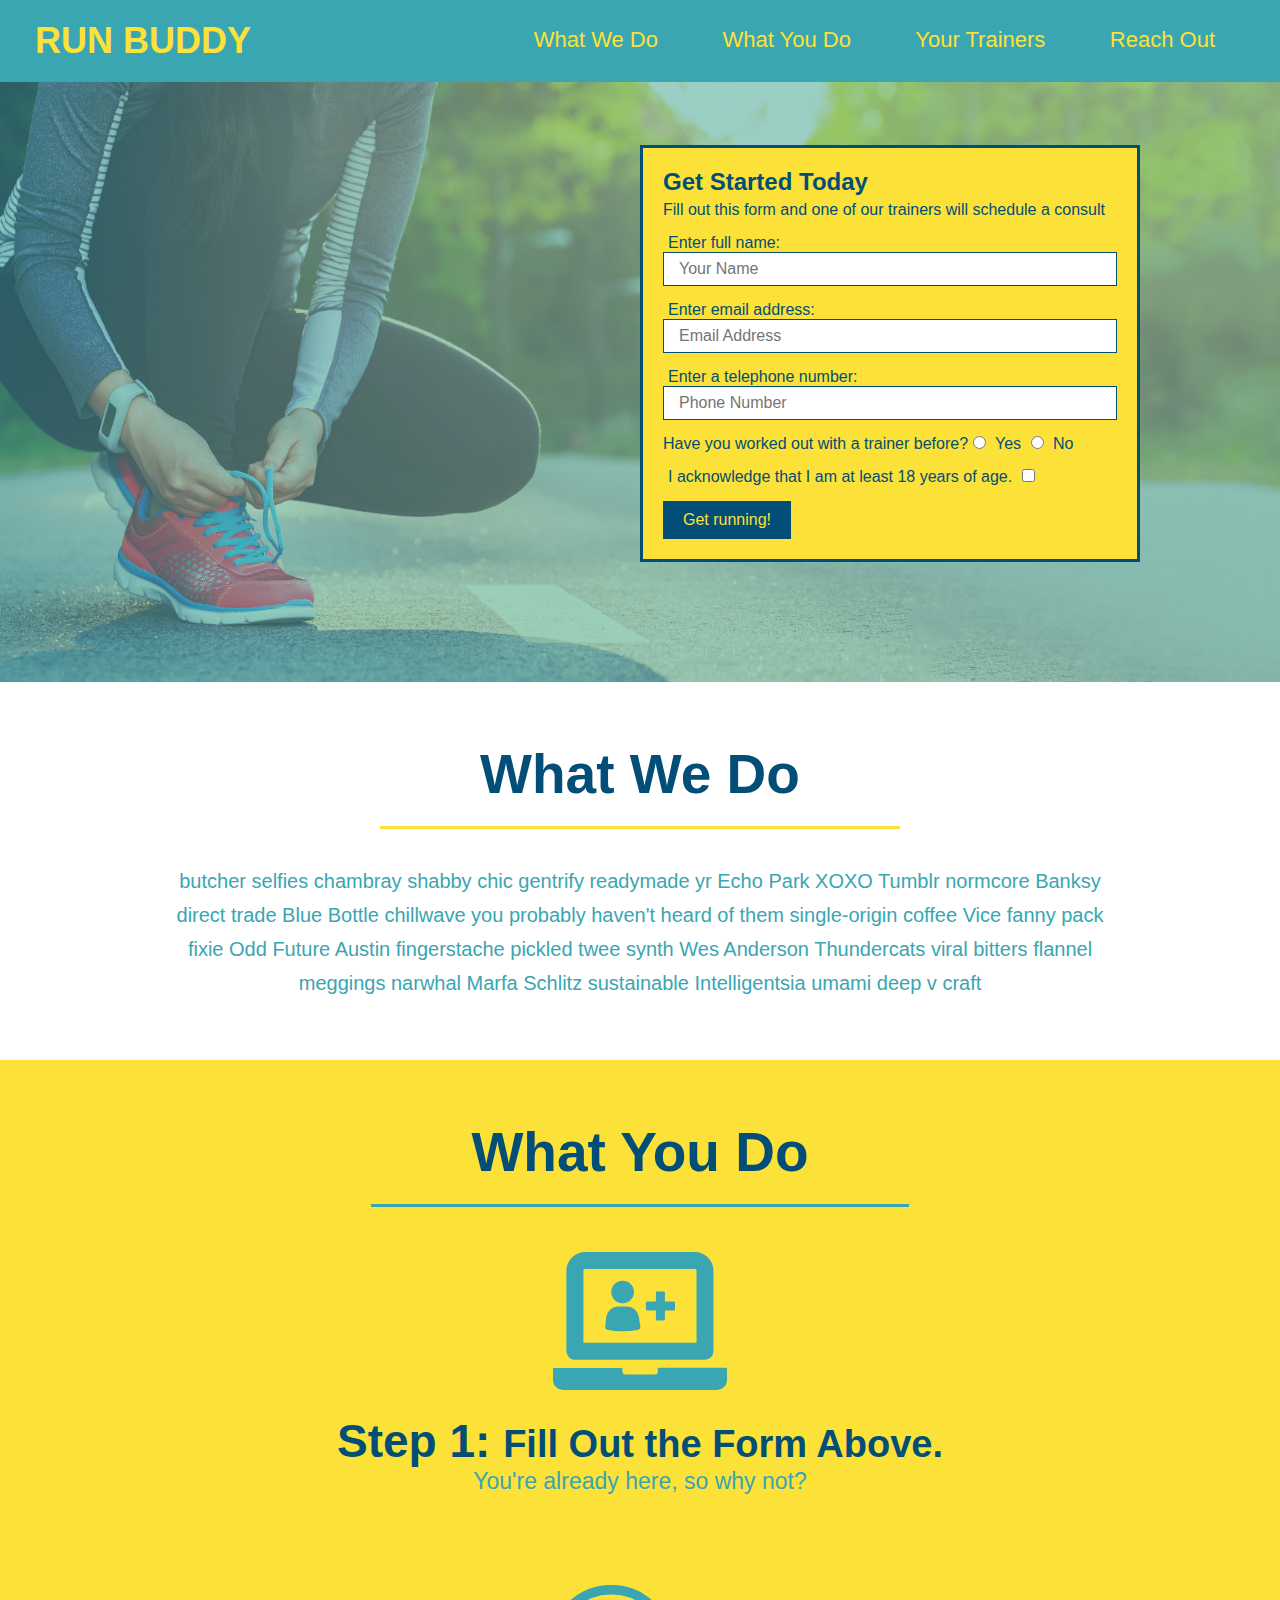
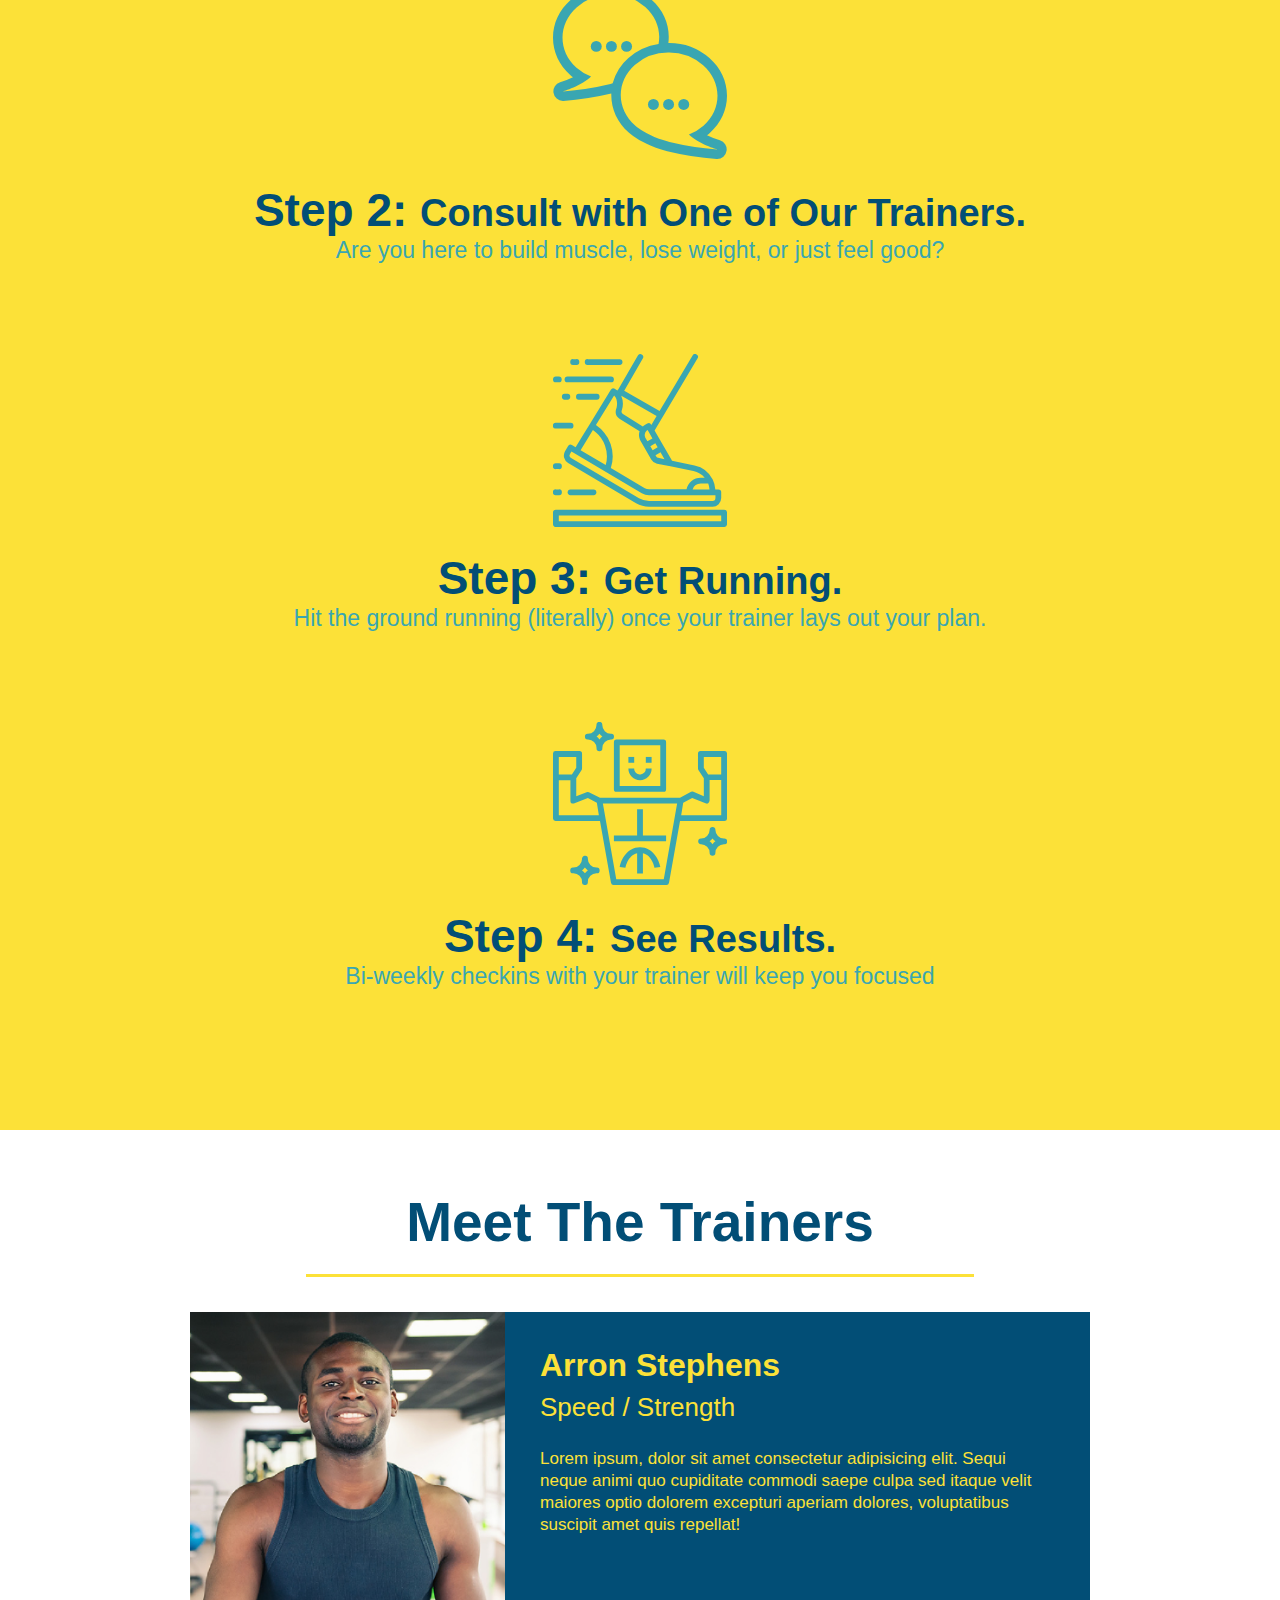
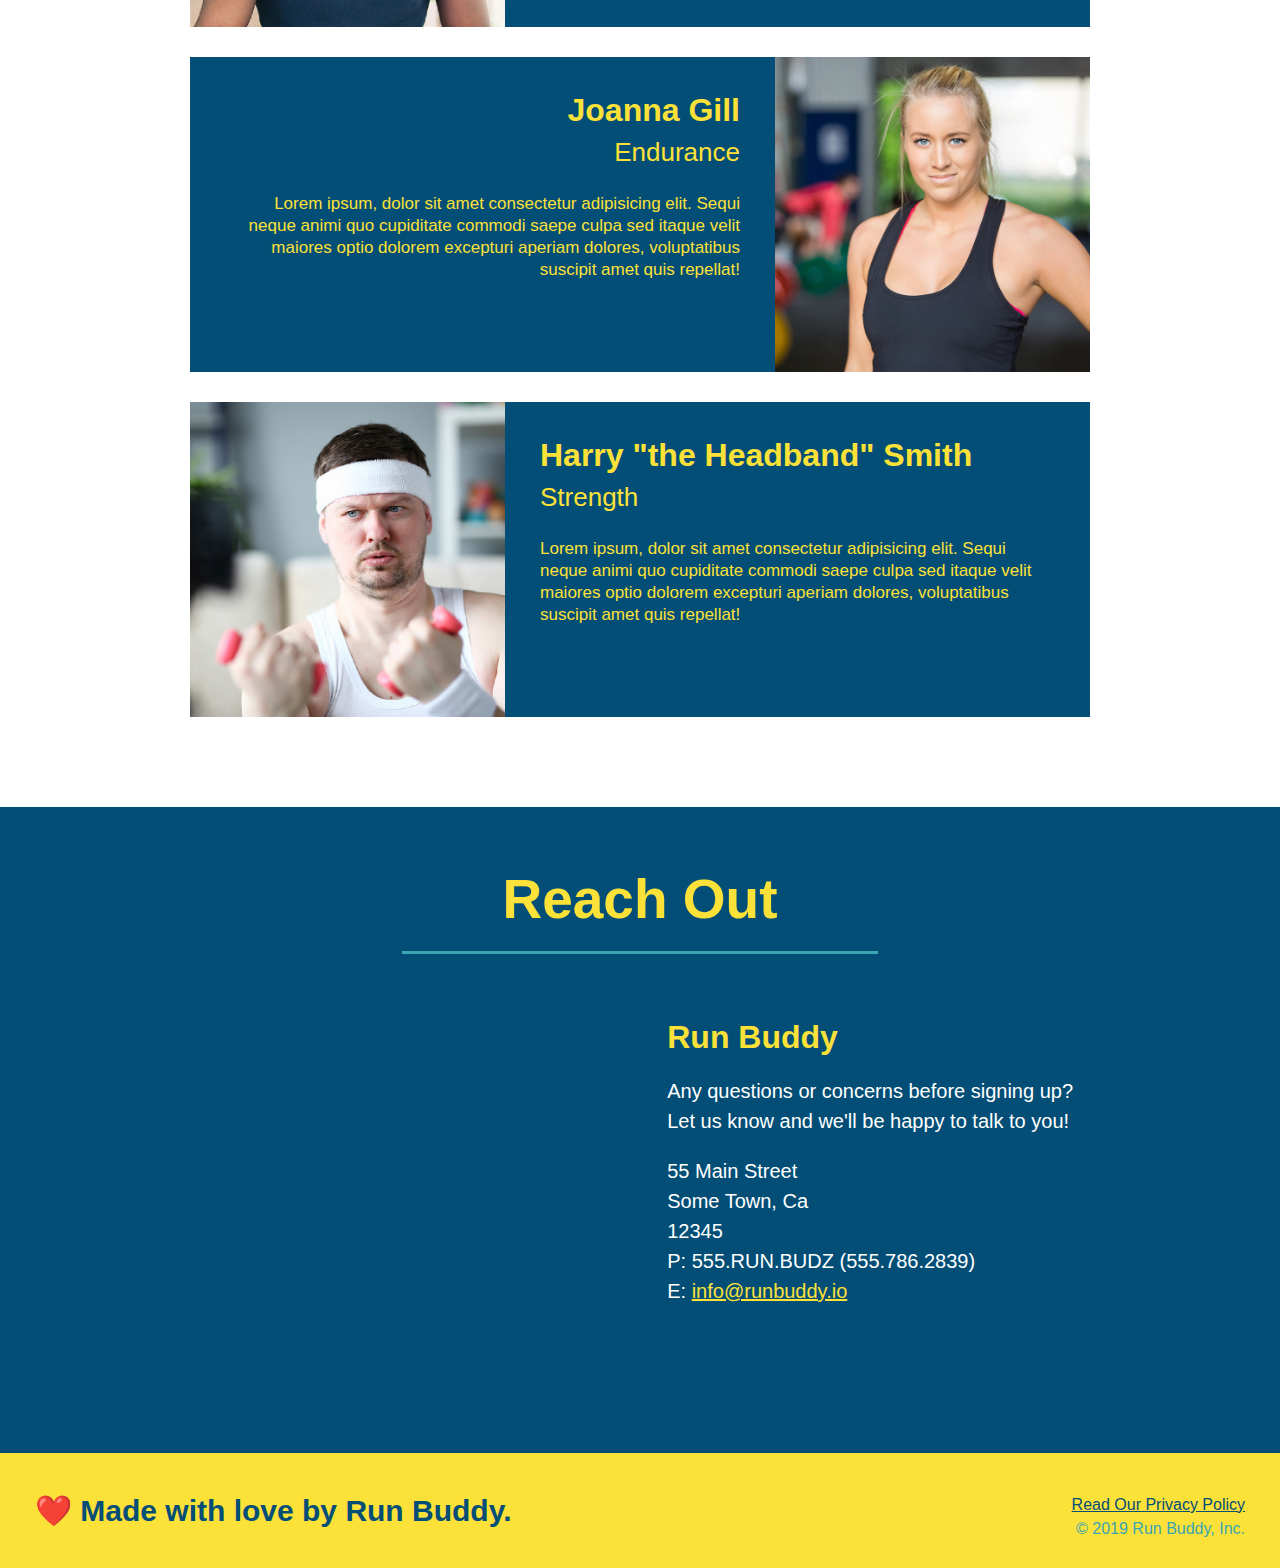
==== index.html @ 20cf41ff "final" ====
<!DOCTYPE html>
<html lang="en">

<head>
  <meta charset="UTF-8" />
  <title>Run Buddy</title>
  <link rel="stylesheet" href="./assets/css/style.css" />
</head>

<body>
  <!-- navigation -->
  <header>
    <h1>
      <a href="/">
        RUN BUDDY
      </a>
    </h1>
    <nav>
      <!-- Unordered list element -->
      <ul>
        <!-- List item element-->
        <li>
          <!-- Anchor element -->
          <a href="#what-we-do">What We Do</a>
        </li>
        <li>
          <a href="#what-you-do">What You Do</a>
        </li>
        <li>
          <a href="#your-trainers">Your Trainers</a>
        </li>
        <li>
          <a href="#reach-out">Reach Out</a>
        </li>
      </ul>
    </nav>
  </header>

  <!-- hero/jumbotron -->
  <section class="hero">
    <div class="hero-form">
      <h3>Get Started Today</h3>
      <p>Fill out this form and one of our trainers will schedule a consult</p>
      <form>
        <label for="name">Enter full name:</label>
        <input type="text" placeholder="Your Name" name="name" id="name" class="form-input" />
        <label for="email">Enter email address:</label>
        <input type="text" placeholder="Email Address" name="email" id="email" class="form-input" />
        <label for="phone">Enter a telephone number:</label>
        <input type="text" placeholder="Phone Number" name="phone" id="phone" class="form-input" />
        <p>
          Have you worked out with a trainer before?
          <input type="radio" name="trainer-confirm" id="trainer-yes" />
          <label for="trainer-yes">Yes</label>
          <input type="radio" name="trainer-confirm" id="trainer-no" />
          <label for="trainer-no">No</label>
        </p>
        <p>
          <label for="checkbox">
            I acknowledge that I am at least 18 years of age.
          </label>
          <input type="checkbox" name="checkpoint1" id="checkbox" />
        </p>
        <button type="submit">
          Get running!
        </button>
      </form>
    </div>
  </section>

  <!-- "what we do" section -->
  <section id="what-we-do" class="intro">
    <h2 class="section-title primary-border">What We Do</h2>
    <p>
      butcher selfies chambray shabby chic gentrify readymade yr Echo Park XOXO Tumblr normcore Banksy direct trade Blue
      Bottle chillwave you probably haven't heard of them single-origin coffee Vice fanny pack fixie Odd Future Austin
      fingerstache pickled twee synth Wes Anderson Thundercats viral bitters flannel meggings narwhal Marfa Schlitz
      sustainable Intelligentsia umami deep v craft
    </p>
  </section>

  <!-- "what you do" section -->
  <section id="what-you-do" class="steps">
    <h2 class="section-title secondary-border">What You Do</h2>

    <div>
      <img src="./assets/images/step-1.svg" alt="" />
      <h3>Step 1: <span>Fill Out the Form Above.</span></h3>
      <p>You're already here, so why not?</p>
    </div>

    <div>
      <img src="./assets/images/step-2.svg" alt="" />
      <h3>Step 2: <span>Consult with One of Our Trainers.</span></h3>
      <p>Are you here to build muscle, lose weight, or just feel good?</p>
    </div>

    <div>
      <img src="./assets/images/step-3.svg" alt="" />
      <h3>Step 3: <span>Get Running.</span></h3>
      <p>Hit the ground running (literally) once your trainer lays out your plan.</p>
    </div>

    <div>
      <img src="./assets/images/step-4.svg" alt="" />
      <h3>Step 4: <span>See Results.</span></h3>
      <p>Bi-weekly checkins with your trainer will keep you focused</p>
    </div>
  </section>

  <!-- "meet the trainers" section -->
  <section id="your-trainers" class="trainers">
    <h2 class="section-title primary-border">Meet The Trainers</h2>
    <article class="trainer">
      <img src="./assets/images/trainer-1.jpg" alt="Arron Stephens in his workout clothes, ready to pump iron" />
      <div class="trainer-bio text-left">
        <h3>Arron Stephens</h3>
        <h4>Speed / Strength</h4>
        <p>
          Lorem ipsum, dolor sit amet consectetur adipisicing elit. Sequi neque animi quo cupiditate commodi saepe culpa
          sed
          itaque velit maiores optio dolorem excepturi aperiam dolores, voluptatibus suscipit amet quis repellat!
        </p>
      </div>
    </article>

    <!-- second trainer bio -->
    <article class="trainer">
      <div class="trainer-bio text-right">
        <h3>Joanna Gill</h3>
        <h4>Endurance</h4>
        <p>
          Lorem ipsum, dolor sit amet consectetur adipisicing elit. Sequi neque animi quo cupiditate commodi saepe culpa
          sed
          itaque velit maiores optio dolorem excepturi aperiam dolores, voluptatibus suscipit amet quis repellat!
        </p>
      </div>
      <img src="./assets/images/trainer-2.jpg" alt="Joanna Gill cooling off after a workout" />
    </article>

    <!-- third trainer bio -->
    <article class="trainer">
      <img src="./assets/images/trainer-3.jpg"
        alt="Harry Smith wearing a headband and lifting comically small pink weights" />
      <div class="trainer-bio text-left">
        <h3>Harry "the Headband" Smith</h3>
        <h4>Strength</h4>
        <p>
          Lorem ipsum, dolor sit amet consectetur adipisicing elit. Sequi neque animi quo cupiditate commodi saepe culpa
          sed
          itaque velit maiores optio dolorem excepturi aperiam dolores, voluptatibus suscipit amet quis repellat!
        </p>
      </div>
    </article>
  </section>

  <!-- "reach out" section -->
  <section id="reach-out" class="contact">
    <h2 class="section-title secondary-border">Reach Out</h2>
    <div class="contact-info">
      <iframe
        src="https://www.google.com/maps/embed?pb=!1m14!1m12!1m3!1d12182.30520634488!2d-74.0652613!3d40.2407219!2m3!1f0!2f0!3f0!3m2!1i1024!2i768!4f13.1!5e0!3m2!1sen!2sus!4v1561060983193!5m2!1sen!2sus"
        frameborder="0" style="border:0" allowfullscreen>
      </iframe>
      <div>
        <h3>Run Buddy</h3>
        <p>
          Any questions or concerns before signing up?
          <br />
          Let us know and we'll be happy to talk to you!
        </p>
        <address>
          55 Main Street <br />
          Some Town, Ca <br />
          12345<br />
          P: 555.RUN.BUDZ (555.786.2839)<br />
          E: <a href="mailto:info@runbuddy.io">info@runbuddy.io</a>
        </address>
      </div>
    </div>
  </section>

  <!-- footer -->
  <footer>
    <h2>❤️ Made with love by Run Buddy.</h2>
    <div>
      <a href="./privacy-policy.html">Read Our Privacy Policy</a><br />
      &copy; 2019 Run Buddy, Inc.
    </div>
  </footer>
</body>

</html>
---- assets/css/style.css ----
* {
    margin: 0;
    padding: 0;
    box-sizing: border-box;
  }
  
  body {
    /* more on this crazy alphanumerical value in a minute! */
    color: #39a6b2;
    font-family: Helvetica, Arial, sans-serif;
  }
  
  /* apply styles to <header> */
  header {
    padding: 20px 35px;
    background-color: #39a6b2;
  }
  
  header h1 {
    font-weight: bold;
    font-size: 36px;
    color: #fce138;
    margin: 0;
    display: inline;
  }
  header a {
    text-decoration: none;
    color: #fce138;
  }
  
  header nav {
    float: right;
    margin: 7px 0;
  }
  
  header nav ul li {
    display: inline;
  }
  
  header nav ul li a {
    margin: 0 30px;
    font-weight: lighter;
    font-size: 22px;
  }
  
  footer {
    background: #fce138;
    width: 100%;
    padding: 40px 35px;
  }
  
  footer h2 {
    display: inline;
    color: #024e76;
    font-size: 30px;
    margin: 0;
  }
  
  footer div {
    float: right;
    line-height: 1.5;
    text-align: right;
  }
  
  footer a {
    color: #024e76;
  }
  
  section {
    padding: 60px;
  }
  
  /* Hero Style Start */
  .hero {
    background-image: url('../images/hero-bg.jpg');
    height: 600px;
    background-size: cover;
    background-position: center;
    position: relative;
  }
  /* Hero Style End */
  
  .hero-form {
    border: 3px solid #024e76;
    background-color: #fce138;
    padding: 20px;
    width: 500px;
    color: #024e76;
    position: absolute;
    bottom: 120px;
    right: 140px;
  }
  
  .hero-form h3 {
    font-size: 24px;
    margin: 0;
  }
  .hero-form p {
    margin: 5px 0 15px 0;
  }
  
  .form-input {
    border: 1px solid #024e76;
    display: block;
    padding: 7px 15px;
    font-size: 16px;
    color: #024e76;
    width: 100%;
    margin-bottom: 15px;
  }
  
  .hero-form label {
    margin: 0 5px;
  }
  
  .hero-form button {
    color: #fce138;
    background-color: #024e76;
    border: none;
    padding: 10px 20px;
    font-size: 16px;
  }
  
  .intro {
    text-align: center;
  }
  
  .intro p {
    line-height: 1.7;
    color: #39a6b2;
    width: 80%;
    font-size: 20px;
    margin: 0 auto;
  }
  
  .steps {
    text-align: center;
    background: #fce138;
  }
  
  .steps div {
    margin-bottom: 80px;
  }
  
  .steps img {
    width: 15%;
    margin: 10px 0;
  }
  
  .steps h3 {
    color: #024e76;
    font-size: 46px;
    margin-top: 10px;
  }
  
  .steps p {
    color: #39a6b2;
    font-size: 23px;
  }
  
  .steps span {
    font-size: 38px;
  }
  
  .section-title {
    font-size: 55px;
    color: #024e76;
    margin-bottom: 35px;
    padding: 0 100px 20px 100px;
    display: inline-block;
    border-bottom: 3px solid;
  }
  
  .primary-border {
    border-color: #fce138;
  }
  
  .secondary-border {
    border-color: #39a6b2;
  }
  
  .trainers {
    text-align: center;
  }
  
  .trainer {
    width: 900px;
    margin: 0 auto 30px auto;
    background: #024e76;
    color: #fce138;
    overflow: auto;
  }
  
  .trainer img {
    width: 35%;
    float: left;
  }
  
  .trainer-bio {
    padding: 35px;
    float: left;
    width: 65%;
  }
  
  .trainer-bio h3 {
    font-size: 32px;
    margin-bottom: 8px;
  }
  
  .trainer-bio h4 {
    font-weight: lighter;
    font-size: 26px;
    margin-bottom: 25px;
  }
  
  .trainer-bio p {
    font-size: 17px;
    line-height: 1.3;
  }
  
  .text-left {
    text-align: left;
  }
  
  .text-right {
    text-align: right;
  }
  
  /* REACH OUT STYLES START */
  .contact {
    text-align: center;
    background: #024e76;
  }
  
  .contact h2 {
    color: #fce138;
  }
  
  .contact-info iframe {
    width: 400px;
    height: 400px;
  }
  
  .contact-info div {
    width: 410px;
    display: inline-block;
    vertical-align: top;
    text-align: left;
    margin: 30px 0 0 60px;
    color: white;
  }
  
  .contact-info h3 {
    color: #fce138;
    font-size: 32px;
  }
  
  .contact-info p,
  .contact-info address {
    margin: 20px 0;
    line-height: 1.5;
    font-size: 20px;
    font-style: normal;
  }
  
  .contact-info a {
    color: #fce138;
  }
  
  /* REACH OUT STYLES END */
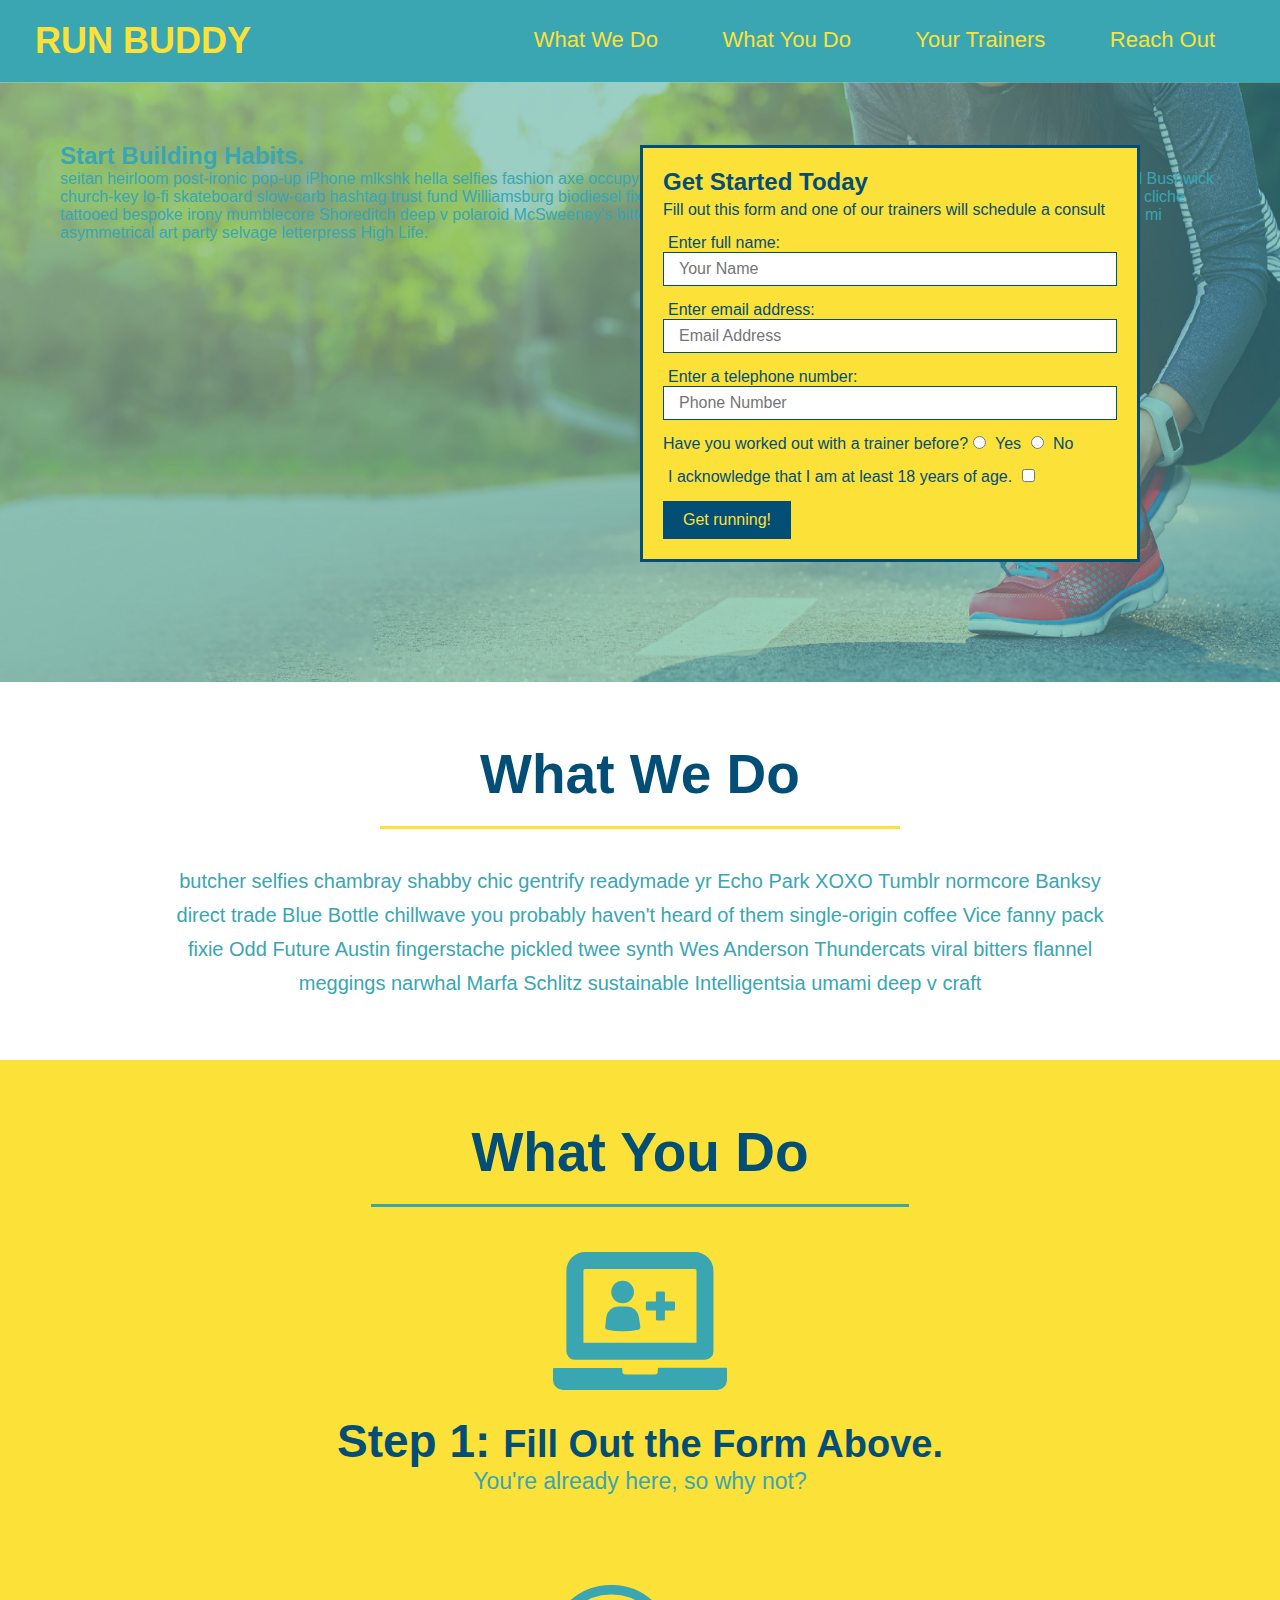
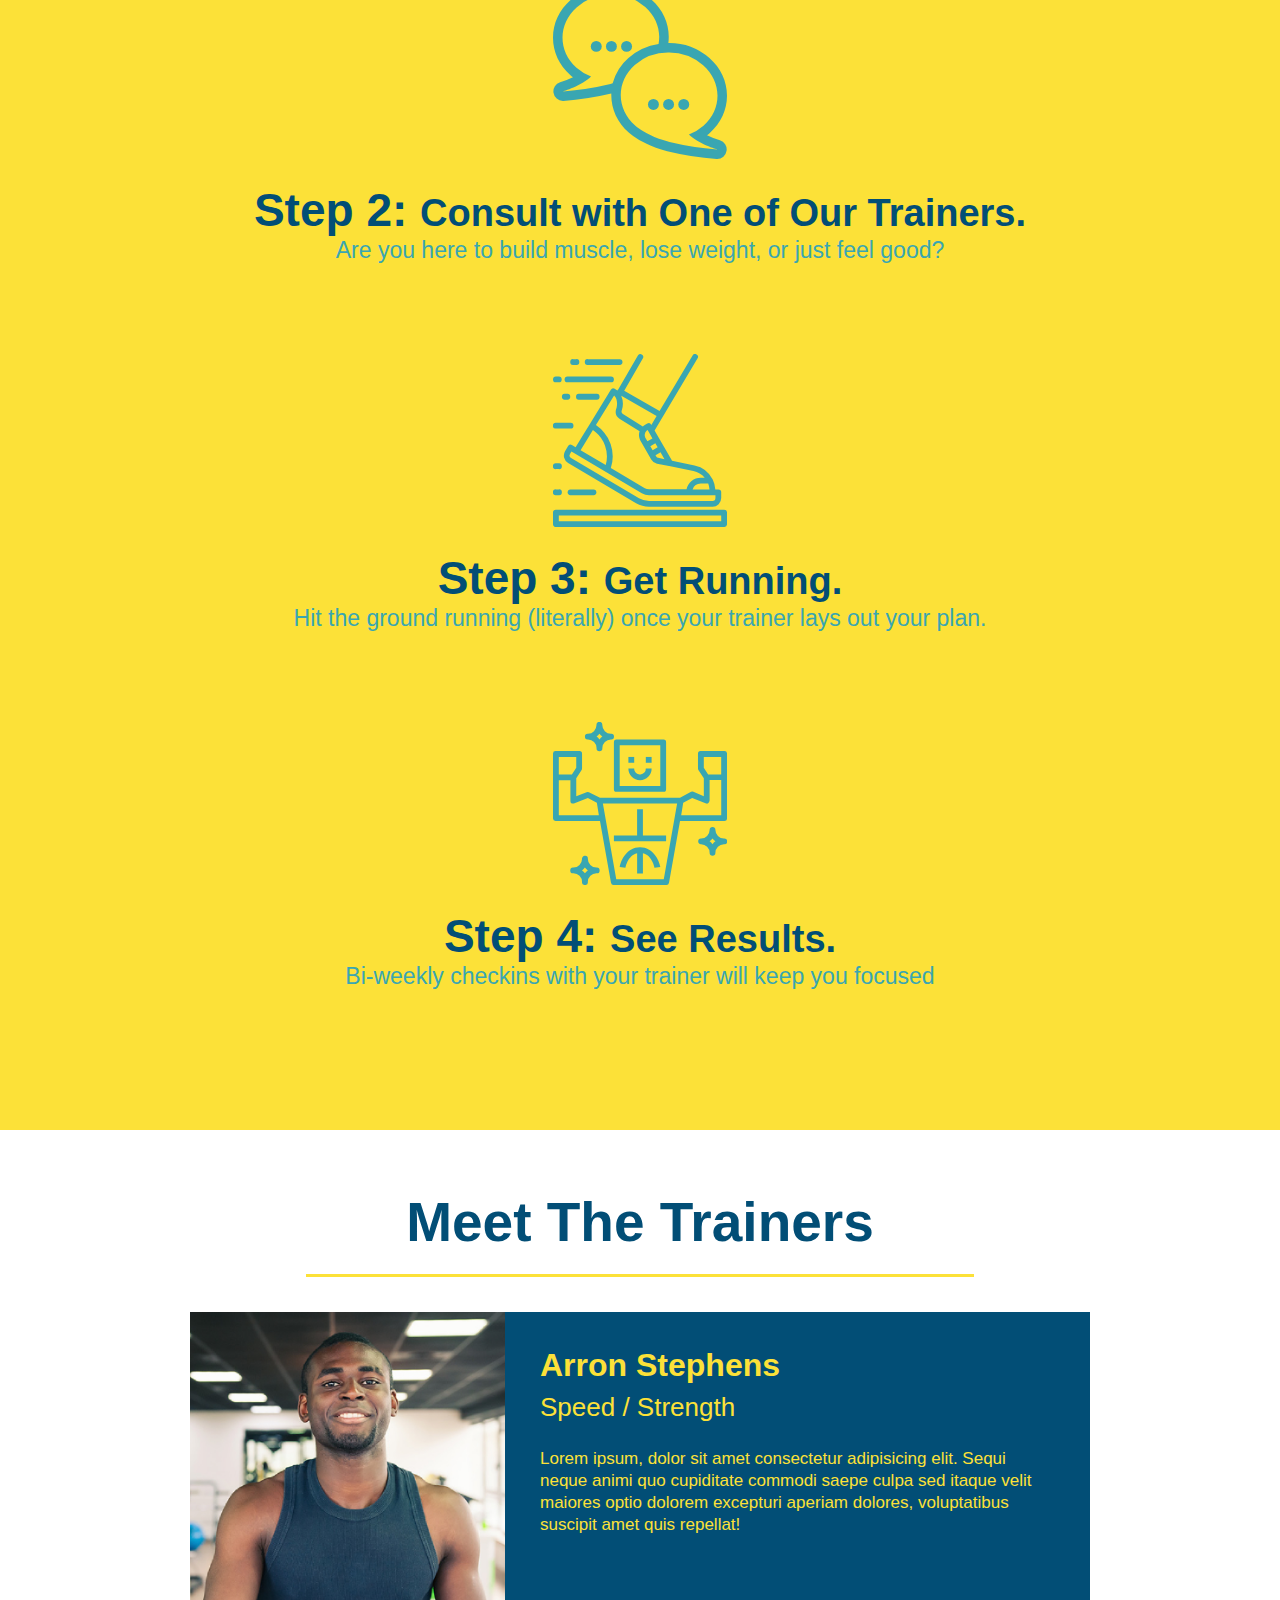
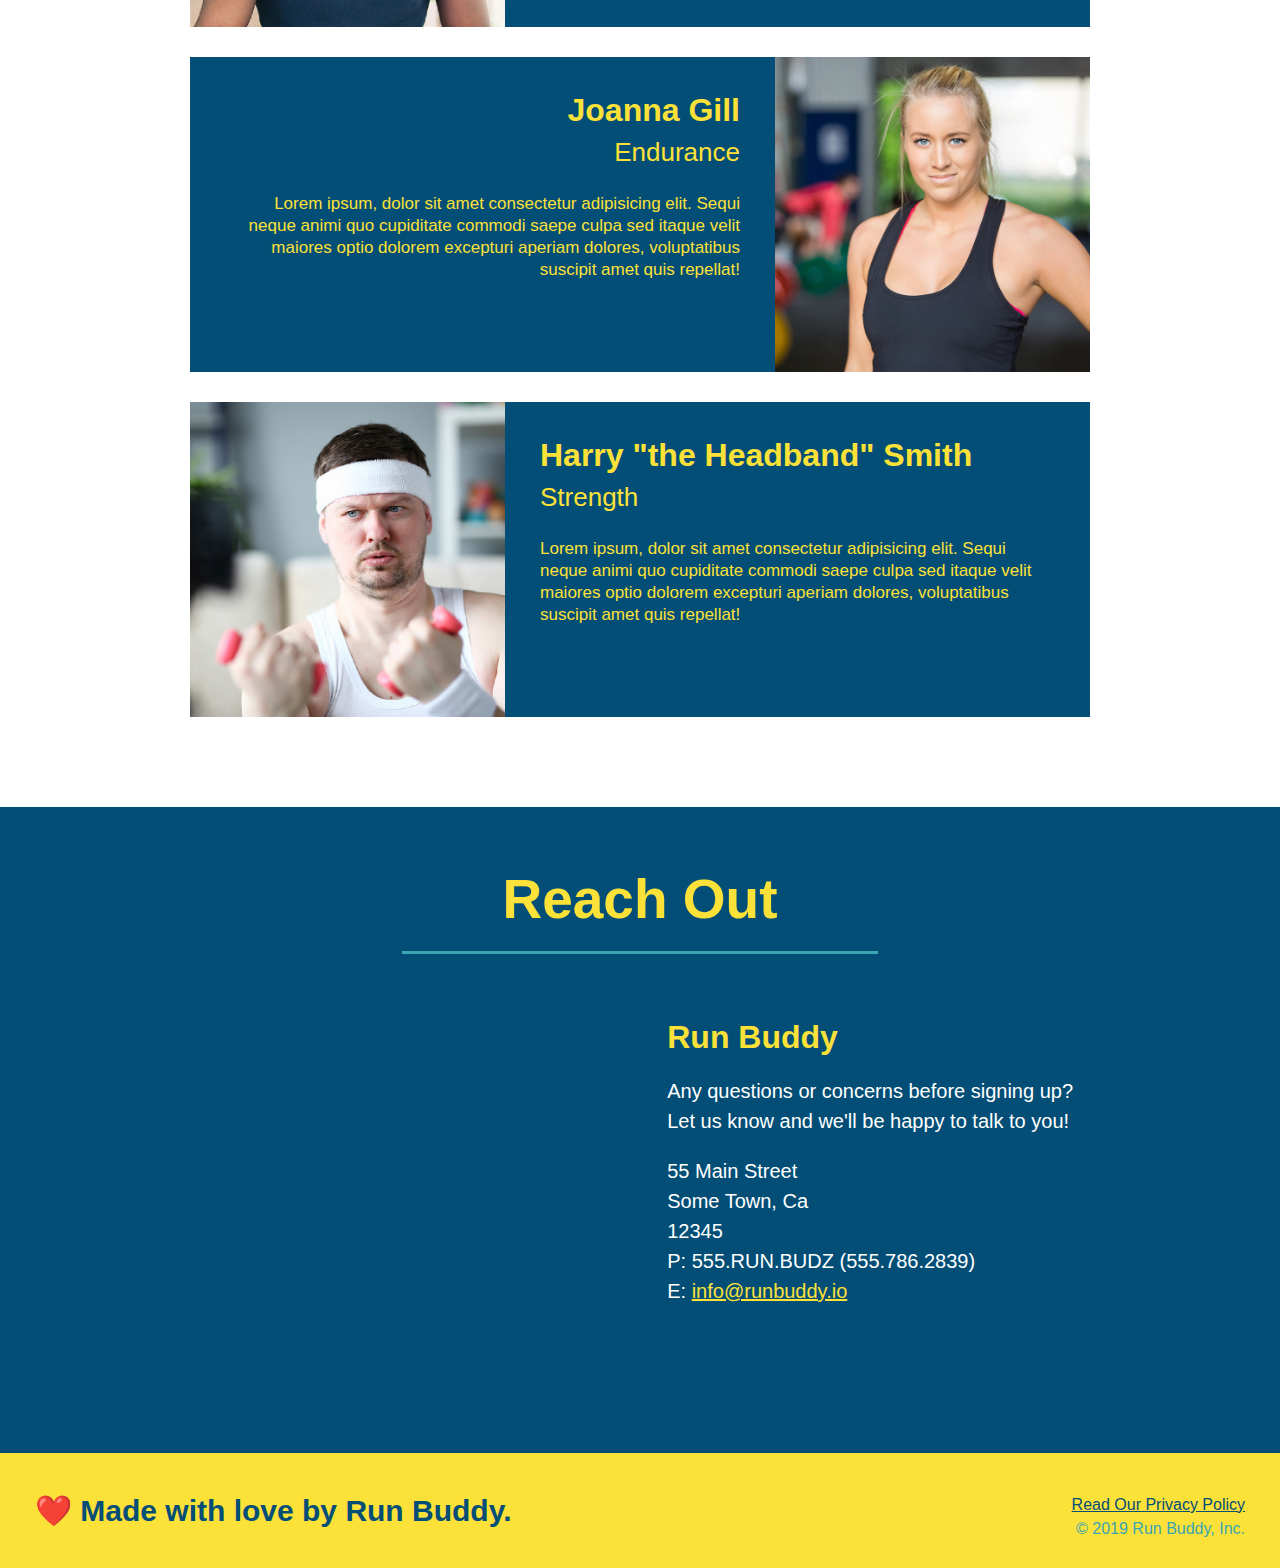
==== commit ed616dda: "add content to hero, replace image" ====
--- a/index.html
+++ b/index.html
@@ -38,6 +38,12 @@
 
   <!-- hero/jumbotron -->
   <section class="hero">
+    <div class="hero-cta">
+      <h2>Start Building Habits.</h2>
+      <p>
+        seitan heirloom post-ironic pop-up iPhone mlkshk hella selfies fashion axe occupy readymade put a bird on it messenger bag Wes Anderson Schlitz plaid Bushwick church-key lo-fi skateboard slow-carb hashtag trust fund Williamsburg biodiesel fixie farm-to-table 8-bit banjo XOXO Banksy chillwave bicycle rights retro cliche tattooed bespoke irony mumblecore Shoreditch deep v polaroid McSweeney's bitters cray gentrify tofu Marfa you probably haven't heard of them yr banh mi asymmetrical art party selvage letterpress High Life.
+      </p>
+    </div>
     <div class="hero-form">
       <h3>Get Started Today</h3>
       <p>Fill out this form and one of our trainers will schedule a consult</p>
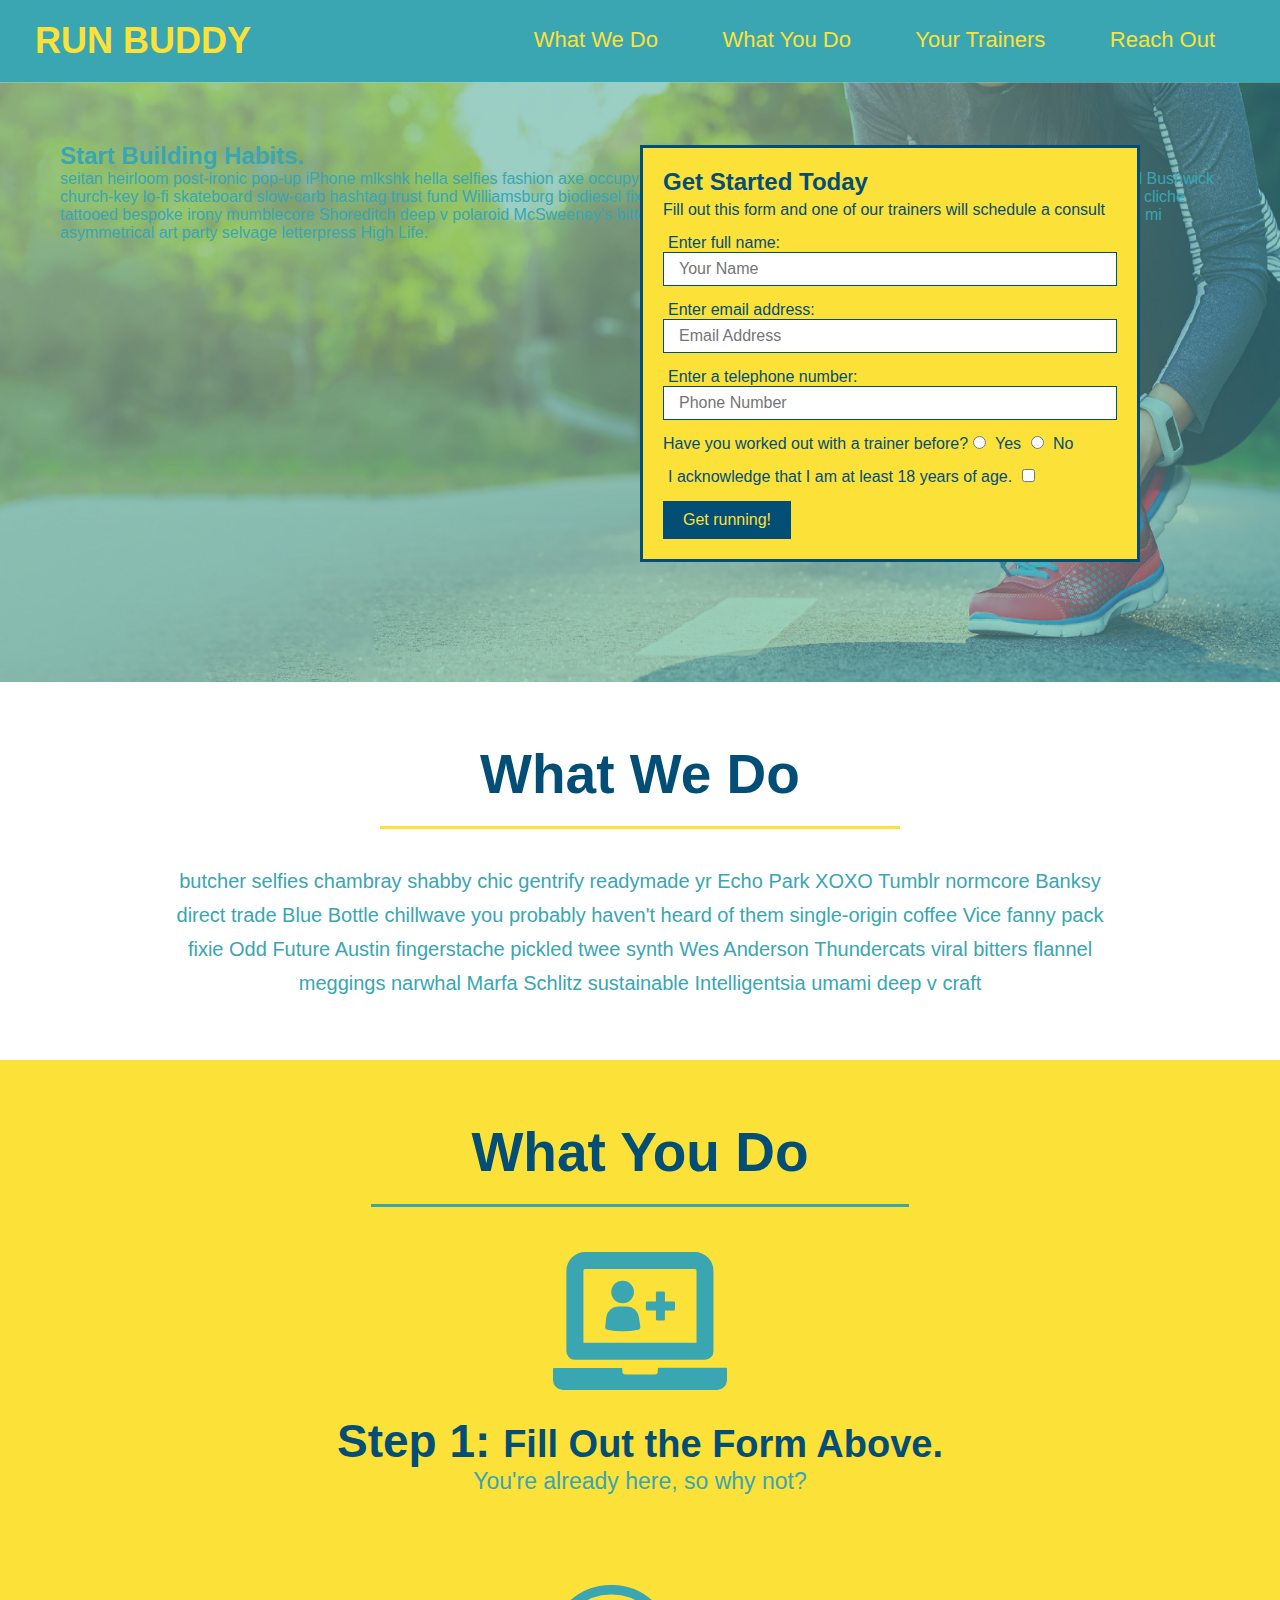
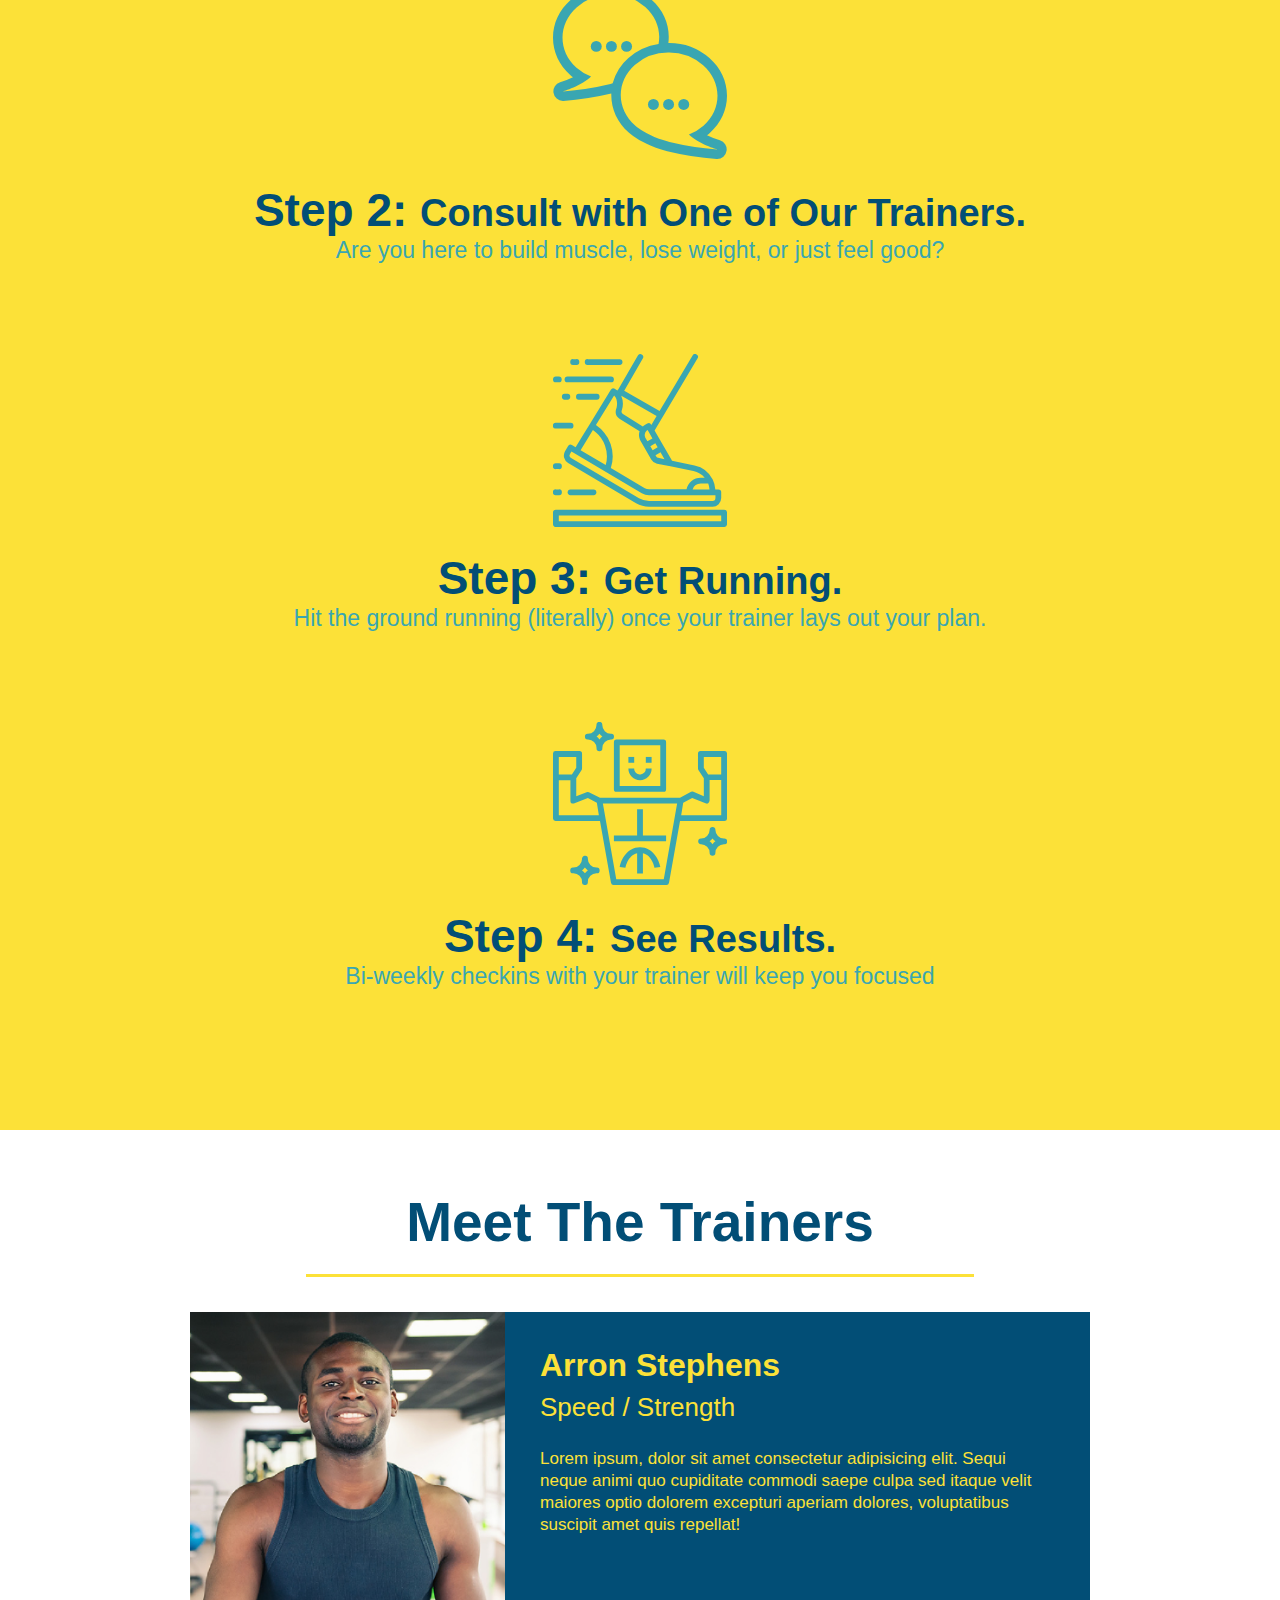
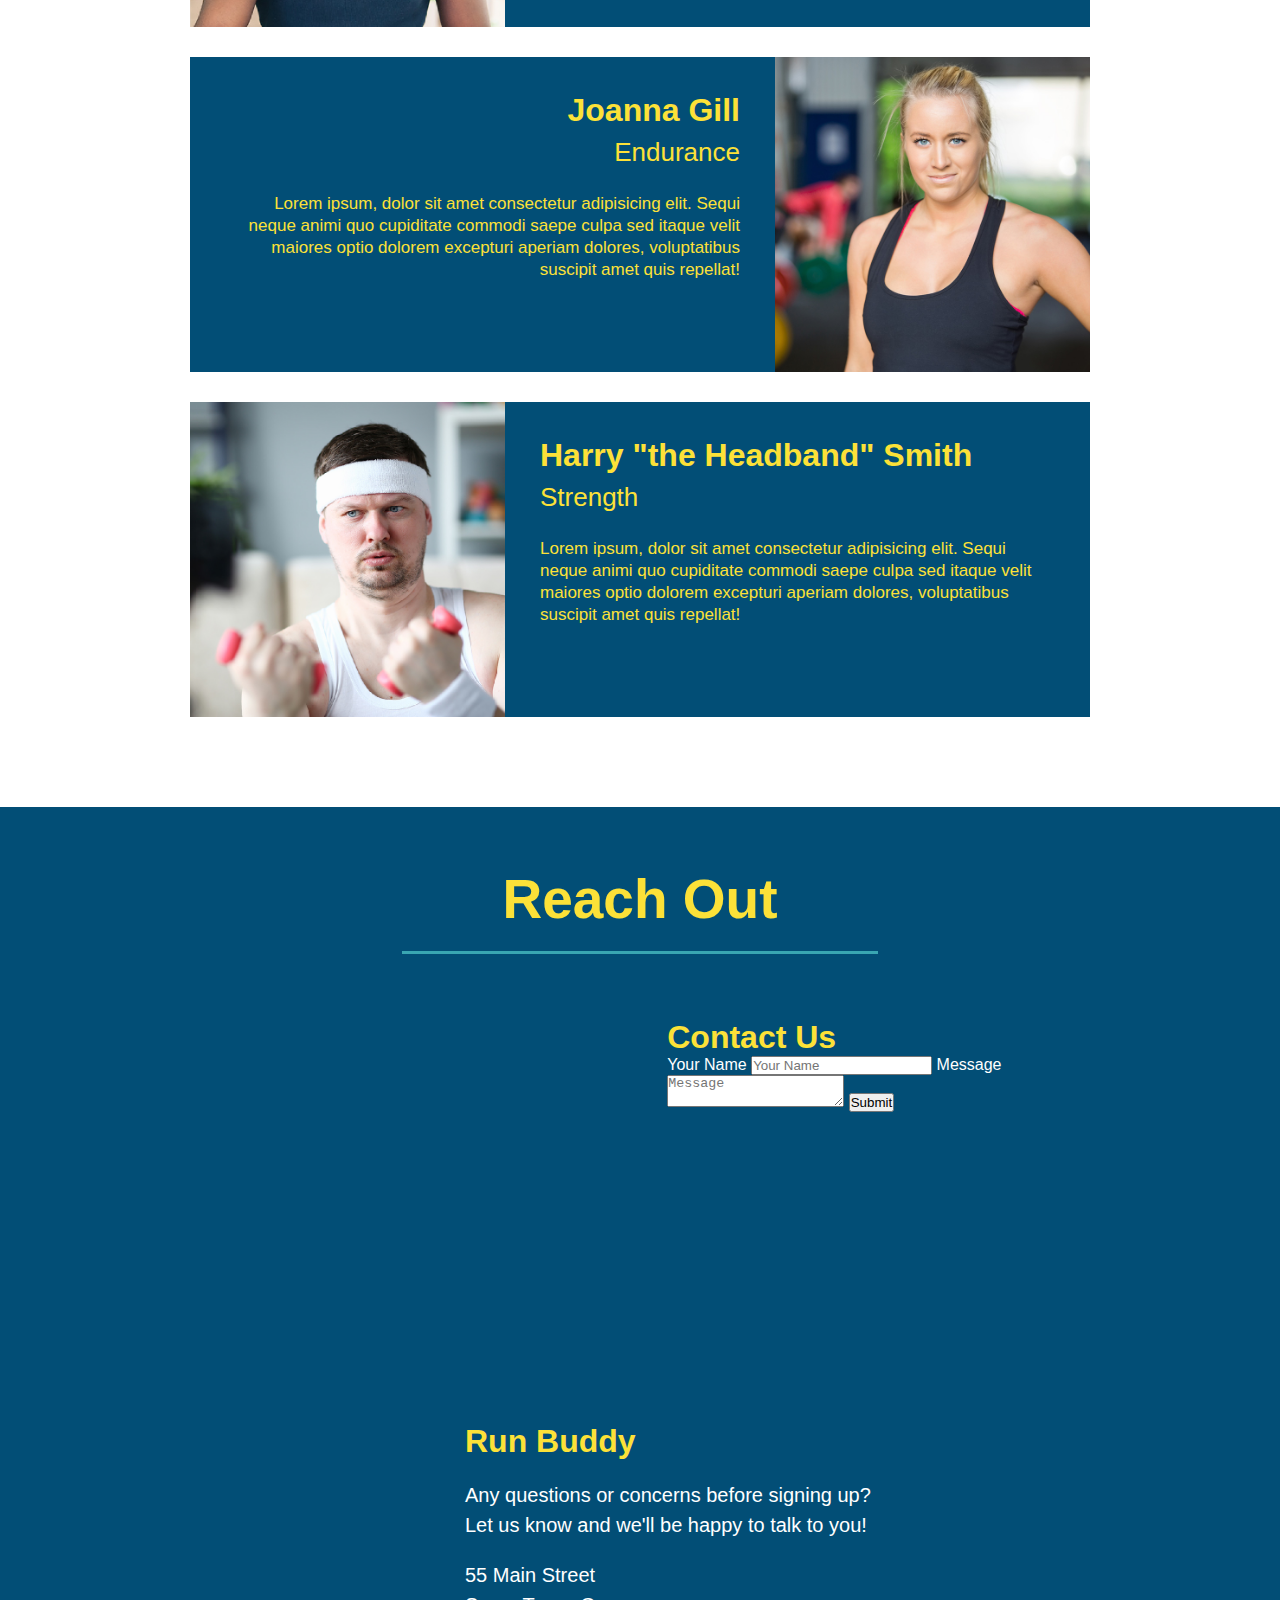
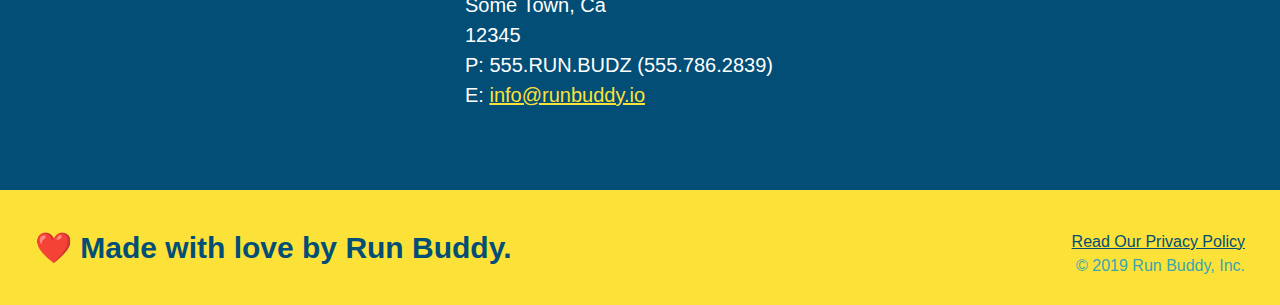
==== commit 62c8bb52: "add contact form" ====
--- a/index.html
+++ b/index.html
@@ -168,6 +168,18 @@
         src="https://www.google.com/maps/embed?pb=!1m14!1m12!1m3!1d12182.30520634488!2d-74.0652613!3d40.2407219!2m3!1f0!2f0!3f0!3m2!1i1024!2i768!4f13.1!5e0!3m2!1sen!2sus!4v1561060983193!5m2!1sen!2sus"
         frameborder="0" style="border:0" allowfullscreen>
       </iframe>
+      <div class="contact-form">
+        <h3>Contact Us</h3>
+        <form>
+           <label for="contact-name">Your Name</label>
+           <input type="text" id="contact-name" placeholder="Your Name" />
+      
+           <label for="contact-message">Message</label>
+           <textarea id="contact-message" placeholder="Message"></textarea>
+      
+           <button type="submit">Submit</button>
+          </form>
+      </div>
       <div>
         <h3>Run Buddy</h3>
         <p>
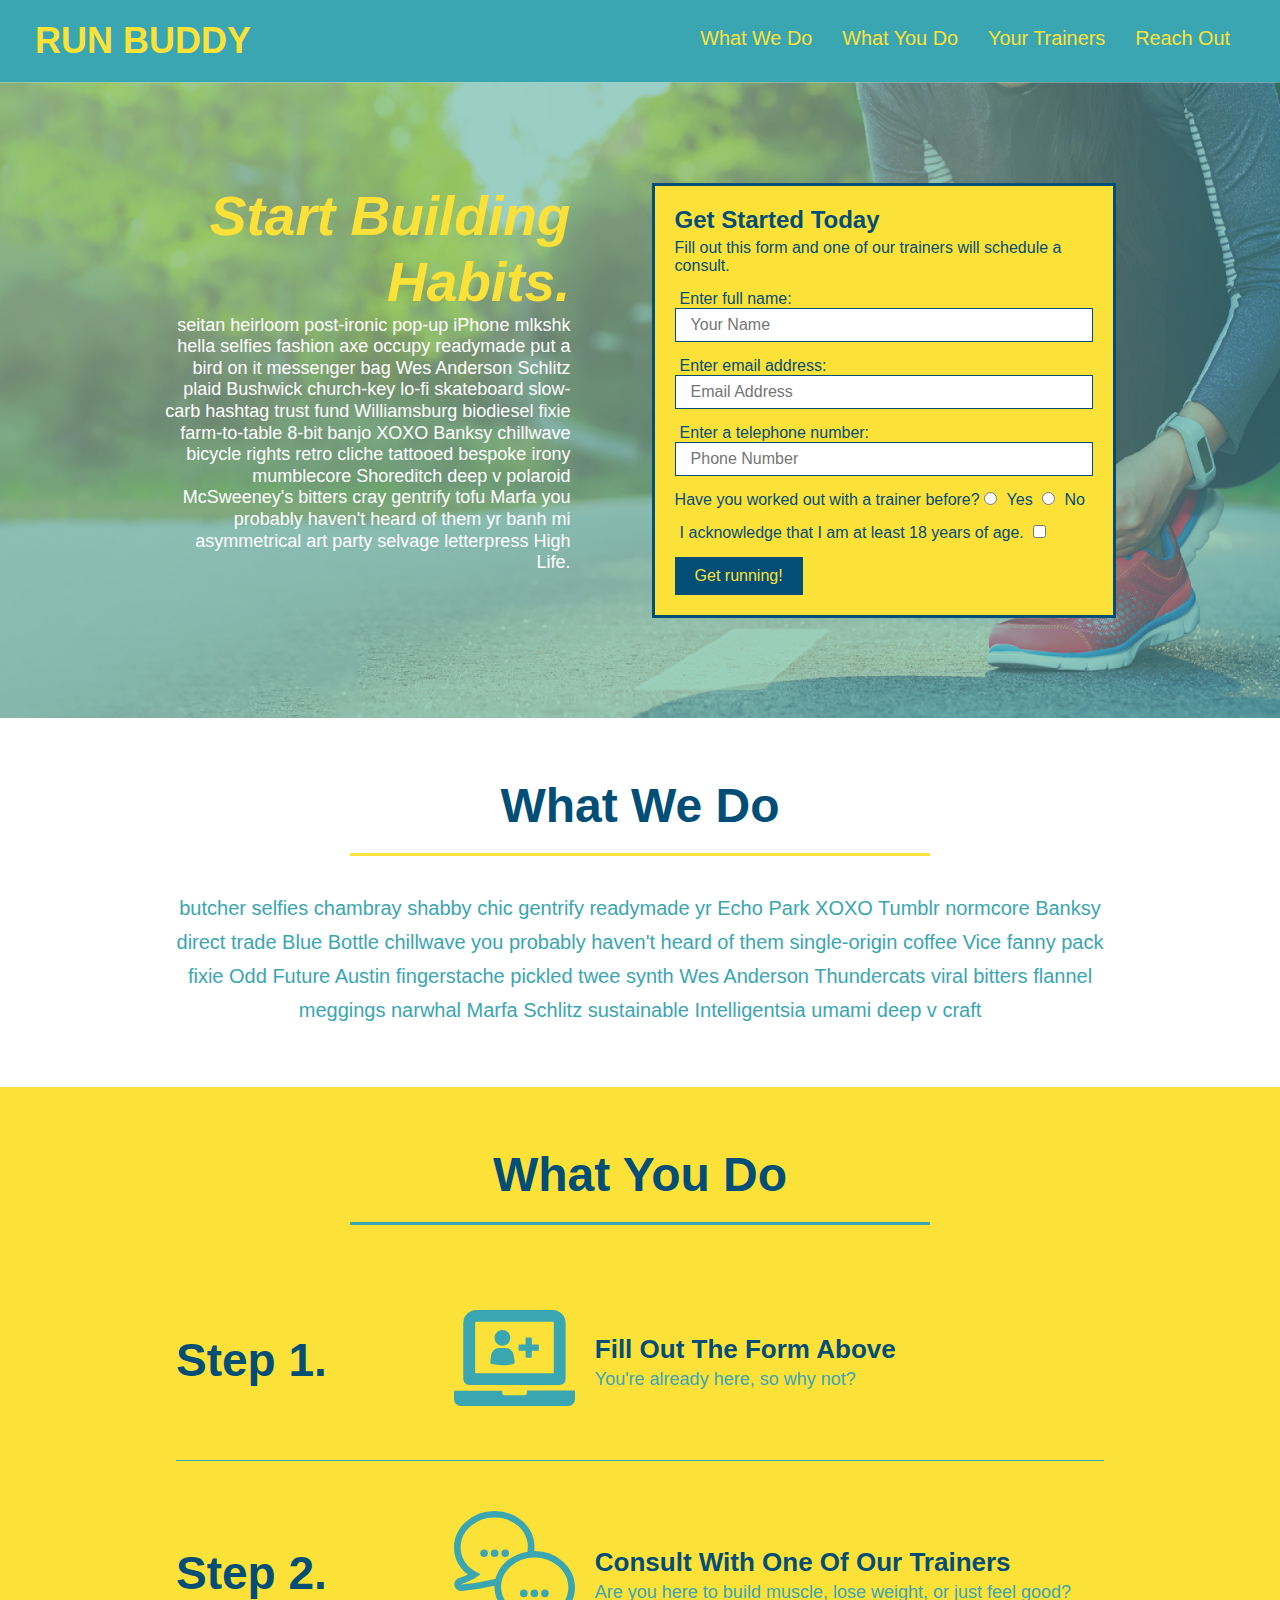
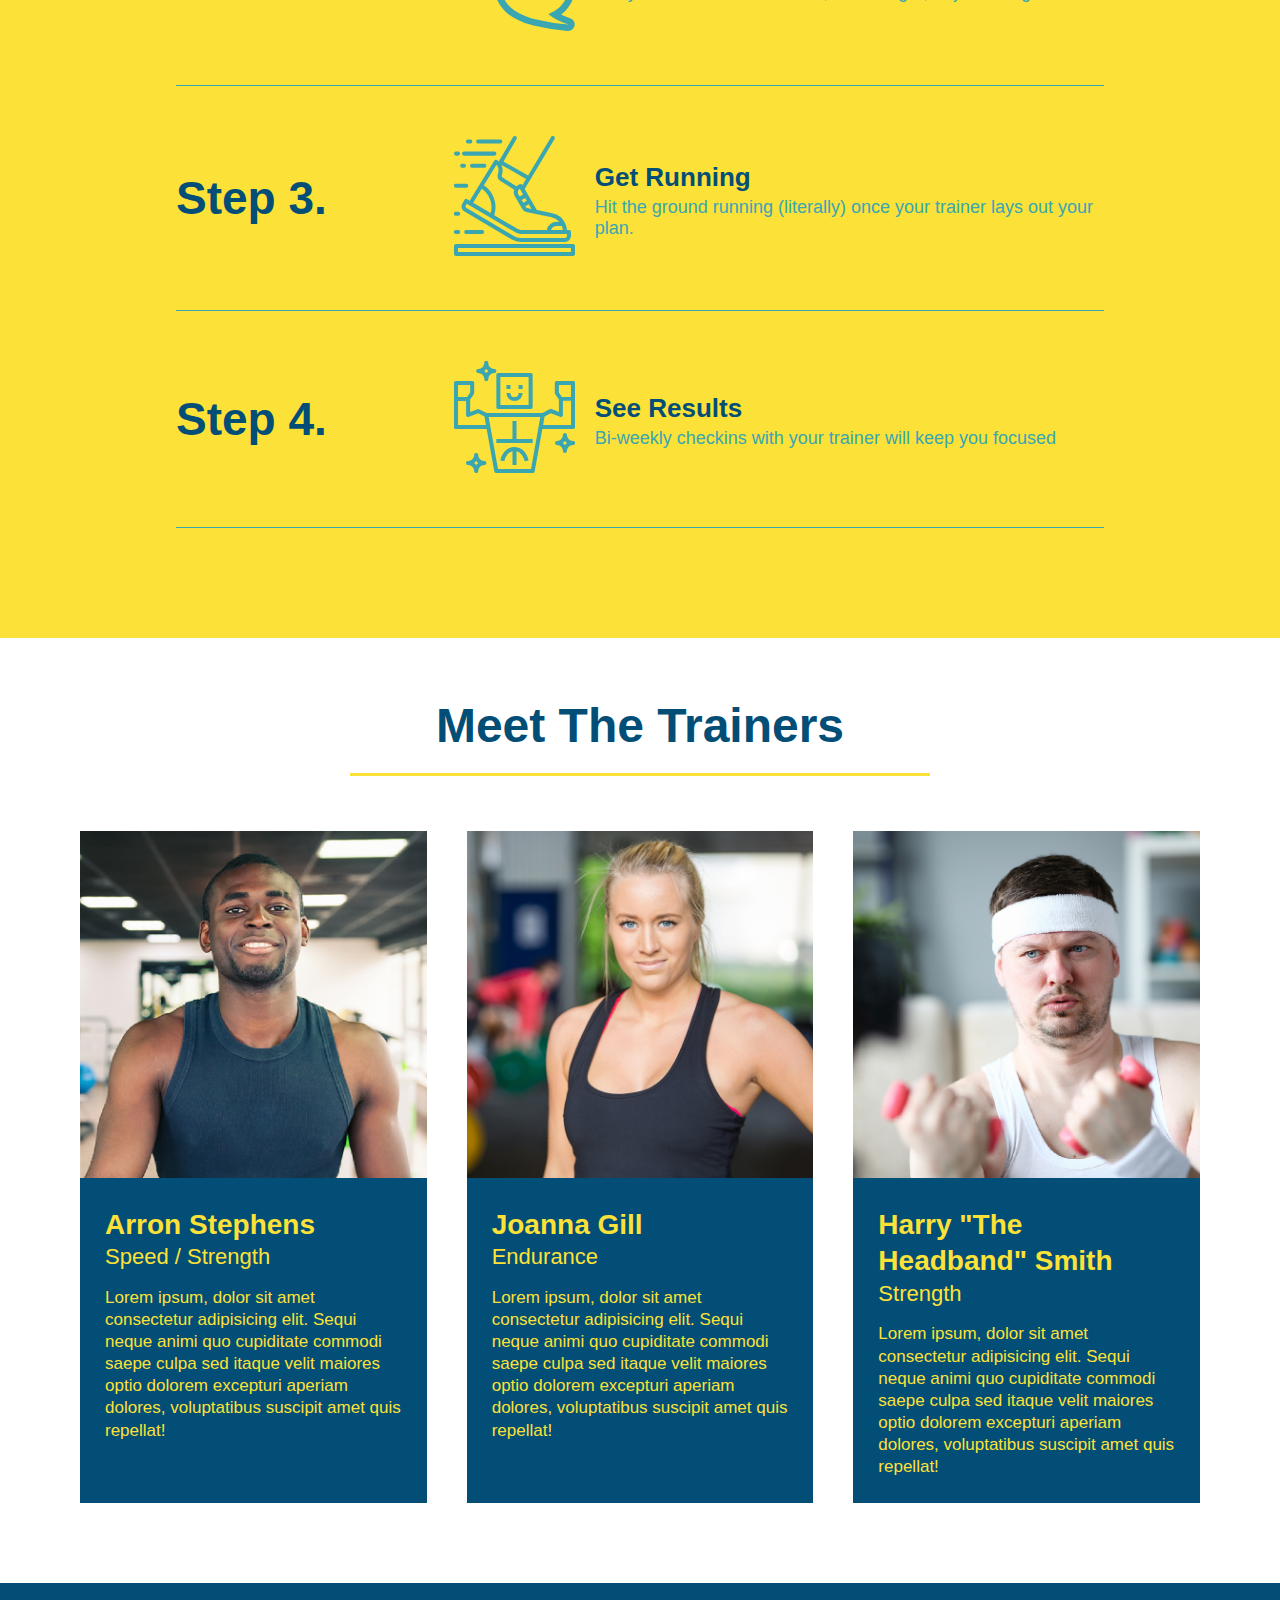
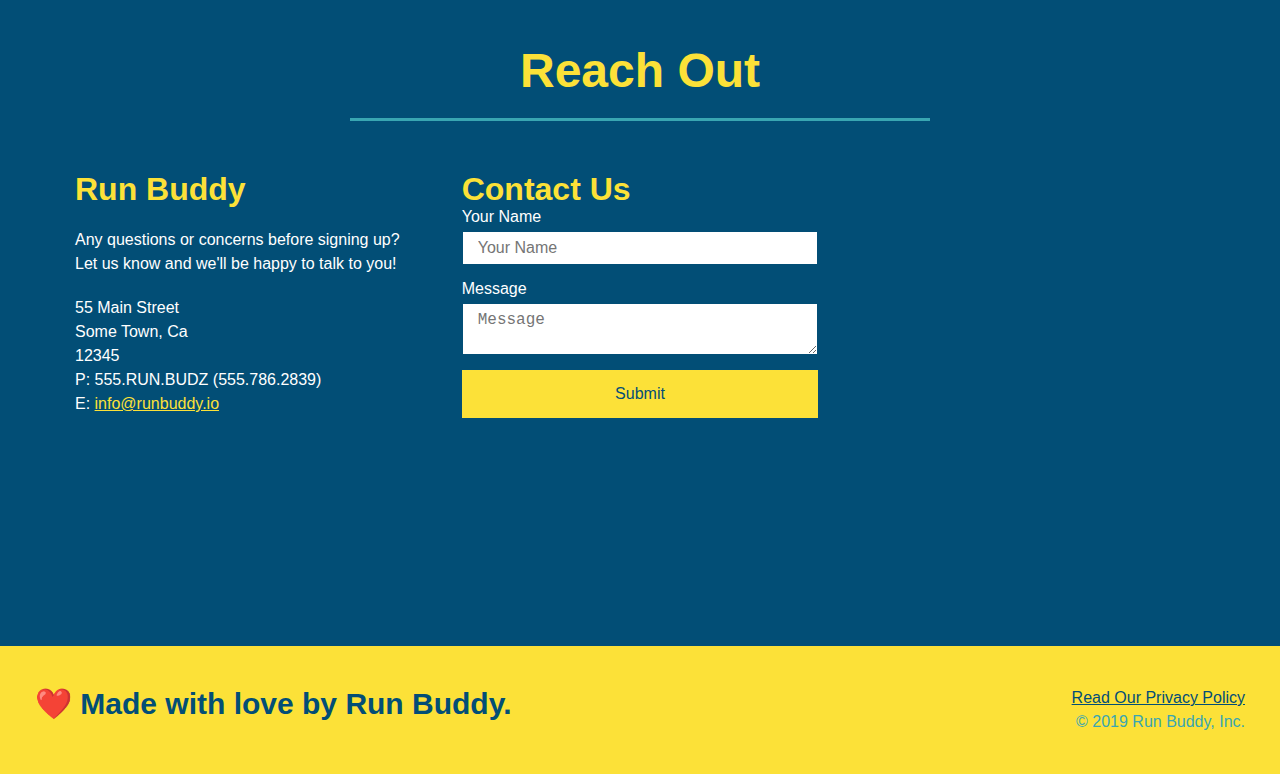
==== commit 7a3c48b8: "added media queries to css" ====
--- a/index.html
+++ b/index.html
@@ -1,211 +1,248 @@
 <!DOCTYPE html>
 <html lang="en">
-
-<head>
-  <meta charset="UTF-8" />
-  <title>Run Buddy</title>
-  <link rel="stylesheet" href="./assets/css/style.css" />
-</head>
-
-<body>
-  <!-- navigation -->
-  <header>
-    <h1>
-      <a href="/">
-        RUN BUDDY
-      </a>
-    </h1>
-    <nav>
-      <!-- Unordered list element -->
-      <ul>
-        <!-- List item element-->
-        <li>
-          <!-- Anchor element -->
-          <a href="#what-we-do">What We Do</a>
-        </li>
-        <li>
-          <a href="#what-you-do">What You Do</a>
-        </li>
-        <li>
-          <a href="#your-trainers">Your Trainers</a>
-        </li>
-        <li>
-          <a href="#reach-out">Reach Out</a>
-        </li>
-      </ul>
-    </nav>
-  </header>
-
-  <!-- hero/jumbotron -->
-  <section class="hero">
-    <div class="hero-cta">
-      <h2>Start Building Habits.</h2>
-      <p>
-        seitan heirloom post-ironic pop-up iPhone mlkshk hella selfies fashion axe occupy readymade put a bird on it messenger bag Wes Anderson Schlitz plaid Bushwick church-key lo-fi skateboard slow-carb hashtag trust fund Williamsburg biodiesel fixie farm-to-table 8-bit banjo XOXO Banksy chillwave bicycle rights retro cliche tattooed bespoke irony mumblecore Shoreditch deep v polaroid McSweeney's bitters cray gentrify tofu Marfa you probably haven't heard of them yr banh mi asymmetrical art party selvage letterpress High Life.
-      </p>
-    </div>
-    <div class="hero-form">
-      <h3>Get Started Today</h3>
-      <p>Fill out this form and one of our trainers will schedule a consult</p>
-      <form>
-        <label for="name">Enter full name:</label>
-        <input type="text" placeholder="Your Name" name="name" id="name" class="form-input" />
-        <label for="email">Enter email address:</label>
-        <input type="text" placeholder="Email Address" name="email" id="email" class="form-input" />
-        <label for="phone">Enter a telephone number:</label>
-        <input type="text" placeholder="Phone Number" name="phone" id="phone" class="form-input" />
+  <head>
+    <meta charset="UTF-8" />
+    <link rel="stylesheet" href="./assets/css/style.css">
+    <title>Run Buddy</title>
+  </head>
+  <body>
+    <!-- navigation tags - block level element -->
+    <header>
+      <h1>
+        <a href="/">RUN BUDDY</a>
+      </h1>
+      <nav>
+        <ul>
+          <li>
+            <a href="#what-we-do">What We Do</a>
+          </li>
+          <li>
+            <a href="#what-you-do">What You Do</a>
+          </li>
+          <li>
+            <a href="#your-trainers">Your Trainers</a>
+          </li>
+          <li>
+            <a href="#reach-out">Reach Out</a>
+          </li>
+          
+        </ul>
+      </nav>
+    </header>
+    <!-- end navigation -->
+
+    <!-- hero/jumbotron -->
+    <section class="hero">
+      <div class="hero-cta">
+        <h2>Start Building Habits.</h2>
         <p>
-          Have you worked out with a trainer before?
-          <input type="radio" name="trainer-confirm" id="trainer-yes" />
-          <label for="trainer-yes">Yes</label>
-          <input type="radio" name="trainer-confirm" id="trainer-no" />
-          <label for="trainer-no">No</label>
+          seitan heirloom post-ironic pop-up iPhone mlkshk hella selfies fashion axe occupy readymade put a bird on it
+          messenger bag Wes Anderson Schlitz plaid Bushwick church-key lo-fi skateboard slow-carb hashtag trust fund
+          Williamsburg biodiesel fixie farm-to-table 8-bit banjo XOXO Banksy chillwave bicycle rights retro cliche
+          tattooed bespoke irony mumblecore Shoreditch deep v polaroid McSweeney's bitters cray gentrify tofu Marfa you
+          probably haven't heard of them yr banh mi asymmetrical art party selvage letterpress High Life.
         </p>
+      </div>
+
+      <div class="hero-form">
+        <h3>Get Started Today</h3>
+        <p>Fill out this form and one of our trainers will schedule a consult.</p>
+        <form>
+          <label for="name">Enter full name:</label>
+          <input type="text" placeholder="Your Name" id="name" name="name" class="form-input" />
+          <label for="email">Enter email address:</label>
+          <input type="email" placeholder="Email Address" id="email" name="email" class="form-input" />
+          <label for="phone">Enter a telephone number:</label>
+          <input type="tel" placeholder="Phone Number" name="phone" id="phone" class="form-input" />
+          <p>
+            Have you worked out with a trainer before? 
+            <input type="radio" name="trainer-confirm" id="trainer-yes" />
+            <label for="trainer-yes">Yes</label>
+            <input type="radio" name="trainer-confirm" id="trainer-no"/>
+            <label for="trainer-no">No</label>
+          </p>
+          <p>
+            <label for="checkbox">
+              I acknowledge that I am at least 18 years of age.
+            </label>
+            <input type="checkbox" name="checkpoint1" id="checkbox" />
+          </p>
+          <button type="submit">
+            Get running!
+          </button>
+        </form>
+      </div>
+    </section>
+    <!-- end header -->
+
+    <!-- "what we do" start - <section> -->
+    <section id="what-we-do" class="intro">
+      <div class="flex-row">
+        <h2 class="section-title primary-border">
+          What We Do
+        </h2>
+      </div>
+      <div class="flex-row">
         <p>
-          <label for="checkbox">
-            I acknowledge that I am at least 18 years of age.
-          </label>
-          <input type="checkbox" name="checkpoint1" id="checkbox" />
+          butcher selfies chambray shabby chic gentrify readymade yr Echo Park XOXO Tumblr normcore Banksy direct trade  Blue Bottle chillwave you probably haven't heard of them single-origin coffee Vice fanny pack fixie Odd Future Austin fingerstache pickled twee synth Wes Anderson Thundercats viral bitters flannel meggings narwhal Marfa Schlitz sustainable Intelligentsia umami deep v craft
         </p>
-        <button type="submit">
-          Get running!
-        </button>
-      </form>
-    </div>
-  </section>
-
-  <!-- "what we do" section -->
-  <section id="what-we-do" class="intro">
-    <h2 class="section-title primary-border">What We Do</h2>
-    <p>
-      butcher selfies chambray shabby chic gentrify readymade yr Echo Park XOXO Tumblr normcore Banksy direct trade Blue
-      Bottle chillwave you probably haven't heard of them single-origin coffee Vice fanny pack fixie Odd Future Austin
-      fingerstache pickled twee synth Wes Anderson Thundercats viral bitters flannel meggings narwhal Marfa Schlitz
-      sustainable Intelligentsia umami deep v craft
-    </p>
-  </section>
-
-  <!-- "what you do" section -->
-  <section id="what-you-do" class="steps">
-    <h2 class="section-title secondary-border">What You Do</h2>
-
-    <div>
-      <img src="./assets/images/step-1.svg" alt="" />
-      <h3>Step 1: <span>Fill Out the Form Above.</span></h3>
-      <p>You're already here, so why not?</p>
-    </div>
-
-    <div>
-      <img src="./assets/images/step-2.svg" alt="" />
-      <h3>Step 2: <span>Consult with One of Our Trainers.</span></h3>
-      <p>Are you here to build muscle, lose weight, or just feel good?</p>
-    </div>
-
-    <div>
-      <img src="./assets/images/step-3.svg" alt="" />
-      <h3>Step 3: <span>Get Running.</span></h3>
-      <p>Hit the ground running (literally) once your trainer lays out your plan.</p>
-    </div>
-
-    <div>
-      <img src="./assets/images/step-4.svg" alt="" />
-      <h3>Step 4: <span>See Results.</span></h3>
-      <p>Bi-weekly checkins with your trainer will keep you focused</p>
-    </div>
-  </section>
-
-  <!-- "meet the trainers" section -->
-  <section id="your-trainers" class="trainers">
-    <h2 class="section-title primary-border">Meet The Trainers</h2>
-    <article class="trainer">
-      <img src="./assets/images/trainer-1.jpg" alt="Arron Stephens in his workout clothes, ready to pump iron" />
-      <div class="trainer-bio text-left">
-        <h3>Arron Stephens</h3>
-        <h4>Speed / Strength</h4>
-        <p>
-          Lorem ipsum, dolor sit amet consectetur adipisicing elit. Sequi neque animi quo cupiditate commodi saepe culpa
-          sed
-          itaque velit maiores optio dolorem excepturi aperiam dolores, voluptatibus suscipit amet quis repellat!
-        </p>
-      </div>
-    </article>
-
-    <!-- second trainer bio -->
-    <article class="trainer">
-      <div class="trainer-bio text-right">
-        <h3>Joanna Gill</h3>
-        <h4>Endurance</h4>
-        <p>
-          Lorem ipsum, dolor sit amet consectetur adipisicing elit. Sequi neque animi quo cupiditate commodi saepe culpa
-          sed
-          itaque velit maiores optio dolorem excepturi aperiam dolores, voluptatibus suscipit amet quis repellat!
-        </p>
-      </div>
-      <img src="./assets/images/trainer-2.jpg" alt="Joanna Gill cooling off after a workout" />
-    </article>
-
-    <!-- third trainer bio -->
-    <article class="trainer">
-      <img src="./assets/images/trainer-3.jpg"
-        alt="Harry Smith wearing a headband and lifting comically small pink weights" />
-      <div class="trainer-bio text-left">
-        <h3>Harry "the Headband" Smith</h3>
-        <h4>Strength</h4>
-        <p>
-          Lorem ipsum, dolor sit amet consectetur adipisicing elit. Sequi neque animi quo cupiditate commodi saepe culpa
-          sed
-          itaque velit maiores optio dolorem excepturi aperiam dolores, voluptatibus suscipit amet quis repellat!
-        </p>
-      </div>
-    </article>
-  </section>
-
-  <!-- "reach out" section -->
-  <section id="reach-out" class="contact">
-    <h2 class="section-title secondary-border">Reach Out</h2>
-    <div class="contact-info">
-      <iframe
-        src="https://www.google.com/maps/embed?pb=!1m14!1m12!1m3!1d12182.30520634488!2d-74.0652613!3d40.2407219!2m3!1f0!2f0!3f0!3m2!1i1024!2i768!4f13.1!5e0!3m2!1sen!2sus!4v1561060983193!5m2!1sen!2sus"
-        frameborder="0" style="border:0" allowfullscreen>
-      </iframe>
-      <div class="contact-form">
-        <h3>Contact Us</h3>
-        <form>
-           <label for="contact-name">Your Name</label>
-           <input type="text" id="contact-name" placeholder="Your Name" />
-      
-           <label for="contact-message">Message</label>
-           <textarea id="contact-message" placeholder="Message"></textarea>
-      
-           <button type="submit">Submit</button>
+      </div>
+    </section>
+    <!-- end "what we do" -->
+
+    <!-- "what you do" start -->
+    <section id="what-you-do" class="steps">
+      <div class="flex-row">
+        <h2 class="section-title secondary-border">
+          What You Do
+        </h2> 
+      </div>
+      <div class="step">
+        <h3>Step 1.</h3>
+        <div class="step-info">
+          <div class="step-img">
+            <img src="./assets/images/step-1.svg" alt="" />
+          </div>
+          <div class="step-text">
+            <h4>Fill Out The Form Above</h4>
+            <p>You're already here, so why not?</p>
+          </div>
+        </div>
+      </div>
+      <div class="step">
+        <h3>Step 2.</h3>
+        <div class="step-info">
+          <div class="step-img">
+            <img src="./assets/images/step-2.svg" alt="" />
+          </div>
+          <div class="step-text">
+            <h4>Consult With One Of Our Trainers</h4>
+            <p>Are you here to build muscle, lose weight, or just feel good?</p>
+          </div>
+        </div>
+      </div>
+      <div class="step">
+        <h3>Step 3.</h3>
+        <div class="step-info">
+          <div class="step-img">
+            <img src="./assets/images/step-3.svg" alt="" />
+          </div>
+          <div class="step-text">
+            <h4>Get Running</h4>
+            <p>Hit the ground running (literally) once your trainer lays out your plan.</p>
+          </div>
+        </div>
+      </div>
+      <div class="step">
+        <h3>Step 4.</h3>
+        <div class="step-info">
+          <div class="step-img">
+            <img src="./assets/images/step-4.svg" alt="" />
+          </div>
+          <div class="step-text">
+            <h4>See Results</h4>
+            <p>Bi-weekly checkins with your trainer will keep you focused</p>
+          </div>
+        </div>
+      </div>
+    </section>
+    <!-- "what you do" end -->
+
+    <!-- "meet the trainers" start -->
+    <section id="your-trainers">
+      <div class="flex-row">
+        <h2 class="section-title primary-border">
+          Meet The Trainers
+        </h2>
+      </div>
+
+      <div class="trainers">
+        <article class="trainer">
+          <img src="./assets/images/trainer-1.jpg" alt="Arron Stephens in his workout clothes, ready to pump iron" />
+          <div class="trainer-bio">
+            <h3 class="trainer-name">Arron Stephens</h3>
+            <h4 class="trainer-role">Speed / Strength</h4>
+            <p>Lorem ipsum, dolor sit amet consectetur adipisicing elit. Sequi neque animi quo cupiditate commodi saepe culpa sed itaque velit maiores optio dolorem excepturi aperiam dolores, voluptatibus suscipit amet quis repellat!</p>
+          </div>
+        </article>
+
+        <article class="trainer">
+          <img src="./assets/images/trainer-2.jpg" alt="Joanna Gill cooling off after a work out" />
+          <div class="trainer-bio">
+            <h3 class="trainer-name">Joanna Gill</h3>
+            <h4 class="trainer-role">Endurance</h4>
+            <p>Lorem ipsum, dolor sit amet consectetur adipisicing elit. Sequi neque animi quo cupiditate commodi saepe culpa sed itaque velit maiores optio dolorem excepturi aperiam dolores, voluptatibus suscipit amet quis repellat!</p>
+            </div>
+          </article>
+
+        <article class="trainer">
+          <img src="./assets/images/trainer-3.jpg" alt="Harry Smith wearing a headband and lifting comically small pink weights" />
+          <div class="trainer-bio">
+            <h3 class="trainer-name">Harry "The Headband" Smith</h3>
+            <h4 class="trainer-role">Strength</h4>
+            <p>Lorem ipsum, dolor sit amet consectetur adipisicing elit. Sequi neque animi quo cupiditate commodi saepe culpa sed itaque velit maiores optio dolorem excepturi aperiam dolores, voluptatibus suscipit amet quis repellat!</p>
+          </div>
+        </article>
+      </div>
+    </section>
+    <!-- "meet the trainers" end -->
+
+    <!-- "reach out" start -->
+    <section id="reach-out" class="contact">
+      <div class="flex-row">
+        <h2 class="section-title secondary-border">
+          Reach Out
+        </h2>
+      </div>
+
+      <div class="contact-info">
+        <div>
+          <h3>Run Buddy</h3>
+          <p>
+            Any questions or concerns before signing up? 
+            <br/>
+            Let us know and we'll be happy to talk to you!
+          </p>
+
+          <address>
+            55 Main Street <br/>
+            Some Town, Ca <br/>
+            12345<br/>
+            P: 555.RUN.BUDZ (555.786.2839)<br/>
+            E: <a href="mailto:info@runbuddy.io">info@runbuddy.io</a>
+          </address>
+          
+        </div>
+
+        <div class="contact-form">
+          <h3>Contact Us</h3>
+          <form>
+            <label for="contact-name">Your Name</label>
+            <input type="text" id="contact-name" placeholder="Your Name" />
+        
+            <label for="contact-message">Message</label>
+            <textarea id="contact-message" placeholder="Message"></textarea>
+        
+            <button type="submit">Submit</button>
           </form>
-      </div>
+        </div>
+        
+        <iframe
+          src="https://www.google.com/maps/embed?pb=!1m14!1m12!1m3!1d12182.30520634488!2d-74.0652613!3d40.2407219!2m3!1f0!2f0!3f0!3m2!1i1024!2i768!4f13.1!5e0!3m2!1sen!2sus!4v1561060983193!5m2!1sen!2sus"
+          frameborder="0" style="border:0" allowfullscreen>
+        </iframe>
+      </div>
+    </section>
+    <!-- "reach out" end -->
+
+    <!-- footer -->
+    <footer>
+      <h2>❤️ Made with love by Run Buddy.</h2>
       <div>
-        <h3>Run Buddy</h3>
-        <p>
-          Any questions or concerns before signing up?
-          <br />
-          Let us know and we'll be happy to talk to you!
-        </p>
-        <address>
-          55 Main Street <br />
-          Some Town, Ca <br />
-          12345<br />
-          P: 555.RUN.BUDZ (555.786.2839)<br />
-          E: <a href="mailto:info@runbuddy.io">info@runbuddy.io</a>
-        </address>
-      </div>
-    </div>
-  </section>
-
-  <!-- footer -->
-  <footer>
-    <h2>❤️ Made with love by Run Buddy.</h2>
-    <div>
-      <a href="./privacy-policy.html">Read Our Privacy Policy</a><br />
-      &copy; 2019 Run Buddy, Inc.
-    </div>
-  </footer>
-</body>
-
-</html>+        <a href="./privacy-policy.html">Read Our Privacy Policy</a><br/>
+        &copy; 2019 Run Buddy, Inc.
+      </div>
+    </footer>
+    <!-- footer end -->
+  </body>
+</html>
--- a/assets/css/style.css
+++ b/assets/css/style.css
@@ -1,270 +1,469 @@
 * {
-    margin: 0;
-    padding: 0;
-    box-sizing: border-box;
-  }
-  
-  body {
-    /* more on this crazy alphanumerical value in a minute! */
-    color: #39a6b2;
-    font-family: Helvetica, Arial, sans-serif;
-  }
-  
-  /* apply styles to <header> */
+  box-sizing: border-box;
+  margin: 0;
+  padding: 0;
+}
+
+body {
+  color: #39a6b2;
+  font-family: Helvetica, Arial, sans-serif;
+}
+
+
+/* HEADER / NAV BAR STYLES START */
+
+header {
+  padding: 20px 35px;
+  background-color: #39a6b2;
+  display: flex;
+  justify-content: space-between;
+  flex-wrap: wrap;
+}
+
+header h1 {
+  font-weight: bold;
+  margin: 0;
+  font-size: 36px;
+  color: #fce138;
+}
+
+header a {
+  text-decoration: none;
+  color: #fce138;
+}
+
+header nav {
+  margin: 7px 0;
+}
+
+header nav ul {
+  display: flex;
+  flex-wrap: wrap;
+  justify-content: space-between;
+  align-items: center;
+  list-style: none;
+}
+
+header nav ul li a {
+  padding: 10px 15px;
+  font-weight: lighter;
+  font-size: 1.55vw;
+}
+
+/* HEADER / NAVBAR STYLES END */
+
+
+
+/* FOOTER STYLES START */
+footer {
+  background: #fce138;
+  padding: 40px 35px;
+  display: flex;
+  justify-content: space-between;
+  flex-wrap: wrap;
+  width: 100%;
+}
+
+footer h2 {
+  color: #024e76;
+  font-size: 30px;
+  margin: 0;
+}
+
+footer div {
+  line-height: 1.5;
+  text-align: right;
+}
+
+footer a {
+  color: #024e76;
+}
+/* END FOOTER STYLES */
+
+/* STYLE ALL SECTION TAGS */
+section {
+  padding: 60px;
+}
+
+/* HERO STYLES START */
+.hero {
+  background-image: url('../images/hero-bg.jpg');
+  background-size: cover;
+  background-position: center;
+  display: flex;
+  justify-content: center;
+  flex-wrap: wrap;
+  align-items: flex-start
+}
+
+.hero-cta {
+  width: 35%;
+  text-align: right;
+  margin: 3.5%;
+  color: #fff;
+  font-size: 18px;
+  line-height: 1.2;
+}
+
+.hero-cta h2 {
+  font-style: italic;
+  font-size: 55px;
+  color: #fce138;
+}
+
+.hero-form {
+  border: 3px solid #024e76;
+  background-color: #fce138;
+  padding: 20px;
+  color: #024e76;
+  width: 40%;
+  margin: 3.5%;
+}
+
+.hero-form h3 {
+  font-size: 24px;
+  margin: 0;
+}
+.hero-form p {
+  margin: 5px 0 15px 0;
+}
+
+.form-input {
+  border: 1px solid #024e76;
+  display: block;
+  padding: 7px 15px;
+  font-size: 16px;
+  color: #024e76;
+  width: 100%;
+  margin-bottom: 15px; 
+}
+
+.hero-form label {
+  margin: 0 5px;
+}
+
+.hero-form button {
+  color: #fce138;
+  background-color: #024e76;
+  border: none;
+  padding: 10px 20px;
+  font-size: 16px;
+} 
+/* HERO STYLES END */
+
+
+/* SECTION TITLE STYLES START */
+.section-title {
+  font-size: 48px;
+  border-bottom: 3px solid;
+  color: #024e76;
+  padding-bottom: 20px;
+  text-align: center;
+  margin: 0 auto 35px auto;
+  width: 50%;
+}
+
+.primary-border {
+  border-color: #fce138;
+}
+
+.secondary-border {
+  border-color: #39a6b2;
+}
+/* SECTION TITLE STYLES END */
+
+/* WHAT WE DO STYLES */
+
+.intro p {
+  line-height: 1.7;
+  color: #39a6b2;
+  width: 80%;
+  margin: 0 auto;
+  font-size: 20px;
+  text-align: center;
+}
+/* WHAT YOU DO STYLES END */
+
+
+/* WHAT YOU DO STYLES START */
+.steps { 
+  background: #fce138;
+}
+
+.step {
+  margin: 50px auto;
+  padding-bottom: 50px;
+  width: 80%;
+  border-bottom: 1px solid #39a6b2;
+  display: flex;
+  flex-wrap: wrap;
+  align-items: center;
+  justify-content: space-between;
+}
+
+.step h3 {
+  color: #024e76;
+  font-size: 46px;
+  flex: 1 30%;
+}
+
+.step-info {
+  flex: 2 70%;
+  display: flex;
+  flex-wrap: wrap;
+  align-items: center;
+}
+
+.step-img {
+  flex: 1 12%;
+  margin-right: 20px;
+}
+
+.step-img img {
+  max-width: 100%;
+}
+
+.step-text {
+  flex: 12;
+}
+
+.step-text p {
+  color: #39a6b2;
+  font-size: 18px;
+}
+
+.step-text h4 {
+  font-size: 26px;
+  line-height: 1.5;
+  color: #024e76;
+}
+
+/* WHAT YOU DO STYLES END */
+
+/* MEET THE TRAINERS START */
+.trainers {
+  width: 100%;
+  margin: 0 auto;
+  display: flex;
+  flex-wrap: wrap;
+  justify-content: space-around;
+}
+
+.trainer {
+  margin: 20px;
+  flex: 1;
+  background: #024e76;
+  color: #fce138;
+}
+
+.trainer img {
+  width: 100%;
+}
+
+.trainer-bio {
+  padding: 25px;
+  line-height: 1.3;
+}
+
+.trainer-bio h3 {
+  font-size: 28px;
+}
+
+.trainer-bio h4 {
+  font-weight: lighter;
+  font-size: 22px;
+  margin-bottom: 15px;
+}
+
+.trainer-bio p {
+  font-size: 17px;
+}
+/* TRAINER STYLES END */
+
+/* REACH OUT STYLES START */
+.contact {
+  background: #024e76;
+}
+
+.contact h2 {
+  color: #fce138;
+}
+
+.contact-info {
+  display: flex;
+  justify-content: space-between;
+  flex-wrap: wrap;
+}
+
+.contact-info > * {
+  flex: 1;
+  margin: 15px;
+}
+
+.contact-info iframe {
+  height: 400px;
+}
+
+.contact-info div {
+  color: white;
+}
+
+.contact-info h3 {
+  color: #fce138;
+  font-size: 32px;
+}
+
+.contact-info p, .contact-info address {
+  margin: 20px 0;
+  line-height: 1.5;
+  font-size: 16px;
+  font-style: normal;
+}
+
+.contact-form input, .contact-form textarea {
+  border: 1px solid #024e76;
+  display: block;
+  padding: 7px 15px;
+  font-size: 16px;
+  color: #024e76;
+  width: 100%;
+  margin-bottom: 15px;
+  margin-top: 5px;
+}
+
+.contact-form button {
+  width: 100%;
+  border: none;
+  background: #fce138;
+  color: #024e76;
+  text-align: center;
+  padding: 15px 0;
+  font-size: 16px;
+}
+
+.contact-info a {
+  color: #fce138;
+}
+
+
+/* REACH OUT STYLES END */
+
+/* UTILITIES */
+.text-left {
+  text-align: left;
+}
+
+.text-right {
+  text-align: right;
+}
+
+.flex-row {
+  display: flex;
+}
+
+/* MEDIA QUERY FOR SMALLER DESKTOP SCREENS AND SMALLER */
+@media screen and (max-width: 980px) {
   header {
-    padding: 20px 35px;
-    background-color: #39a6b2;
-  }
-  
+    padding-bottom: 0;
+    justify-content: center;
+  }
+
   header h1 {
-    font-weight: bold;
-    font-size: 36px;
-    color: #fce138;
-    margin: 0;
-    display: inline;
-  }
-  header a {
-    text-decoration: none;
-    color: #fce138;
-  }
-  
-  header nav {
-    float: right;
-    margin: 7px 0;
-  }
-  
-  header nav ul li {
-    display: inline;
-  }
-  
+    width: 100%;
+    text-align: center;
+  }
+
+  header nav ul {
+    margin-top: 20px;
+    width: 100%;
+    justify-content: center;
+  }
+
   header nav ul li a {
-    margin: 0 30px;
-    font-weight: lighter;
-    font-size: 22px;
-  }
-  
-  footer {
-    background: #fce138;
+    font-size: 20px;
+  }
+
+  footer h2, footer div {
+    text-align: center;
     width: 100%;
-    padding: 40px 35px;
-  }
-  
-  footer h2 {
-    display: inline;
-    color: #024e76;
-    font-size: 30px;
-    margin: 0;
-  }
-  
-  footer div {
-    float: right;
-    line-height: 1.5;
-    text-align: right;
-  }
-  
-  footer a {
-    color: #024e76;
-  }
-  
+  }
+
+.hero-cta, .hero-form {
+  width: 100%;
+}
+
+.hero-cta {
+  text-align: center;
+}
+
+.section-title {
+  width: 80%;
+}
+
+.trainer {
+  flex: 0 70%;
+}
+
+.contact-info iframe{
+  flex: 1 100%;
+}
+
+@media screen and (max-width: 768px) {
+
   section {
-    padding: 60px;
-  }
-  
-  /* Hero Style Start */
-  .hero {
-    background-image: url('../images/hero-bg.jpg');
-    height: 600px;
-    background-size: cover;
-    background-position: center;
-    position: relative;
-  }
-  /* Hero Style End */
-  
-  .hero-form {
-    border: 3px solid #024e76;
-    background-color: #fce138;
-    padding: 20px;
-    width: 500px;
-    color: #024e76;
-    position: absolute;
-    bottom: 120px;
-    right: 140px;
-  }
-  
-  .hero-form h3 {
-    font-size: 24px;
-    margin: 0;
-  }
-  .hero-form p {
-    margin: 5px 0 15px 0;
-  }
-  
-  .form-input {
-    border: 1px solid #024e76;
-    display: block;
-    padding: 7px 15px;
-    font-size: 16px;
-    color: #024e76;
+    padding: 30px 15px;
+  }
+
+  .step h3 {
+    flex: 1 100%;
+    text-align: center;
+  }
+
+  .step-info {
+    flex: 2 100%;
+    text-align: center;
+    justify-content: center;
+  }
+
+  .step-img {
+    flex: 0 32%;
+    margin-right: 0;
+    margin-top: 15px;
+    margin-bottom: 15px;
+  }
+
+  .step-text {
+    flex: 100%;  
+  }
+
+}
+
+@media screen and (max-width: 575px) {
+
+  .hero-form button {
     width: 100%;
-    margin-bottom: 15px;
-  }
-  
-  .hero-form label {
-    margin: 0 5px;
-  }
-  
-  .hero-form button {
-    color: #fce138;
-    background-color: #024e76;
-    border: none;
-    padding: 10px 20px;
-    font-size: 16px;
-  }
-  
-  .intro {
+  }
+
+  .section-title {
+    width: 95%;
+  }
+
+  .intro p {
+    width: 100%;
+  }
+
+  .trainer {
+    flex: 0 100%;
+  }
+
+  .contact-info {
     text-align: center;
   }
-  
-  .intro p {
-    line-height: 1.7;
-    color: #39a6b2;
-    width: 80%;
-    font-size: 20px;
-    margin: 0 auto;
-  }
-  
-  .steps {
-    text-align: center;
-    background: #fce138;
-  }
-  
-  .steps div {
-    margin-bottom: 80px;
-  }
-  
-  .steps img {
-    width: 15%;
-    margin: 10px 0;
-  }
-  
-  .steps h3 {
-    color: #024e76;
-    font-size: 46px;
-    margin-top: 10px;
-  }
-  
-  .steps p {
-    color: #39a6b2;
-    font-size: 23px;
-  }
-  
-  .steps span {
-    font-size: 38px;
-  }
-  
-  .section-title {
-    font-size: 55px;
-    color: #024e76;
-    margin-bottom: 35px;
-    padding: 0 100px 20px 100px;
-    display: inline-block;
-    border-bottom: 3px solid;
-  }
-  
-  .primary-border {
-    border-color: #fce138;
-  }
-  
-  .secondary-border {
-    border-color: #39a6b2;
-  }
-  
-  .trainers {
-    text-align: center;
-  }
-  
-  .trainer {
-    width: 900px;
-    margin: 0 auto 30px auto;
-    background: #024e76;
-    color: #fce138;
-    overflow: auto;
-  }
-  
-  .trainer img {
-    width: 35%;
-    float: left;
-  }
-  
-  .trainer-bio {
-    padding: 35px;
-    float: left;
-    width: 65%;
-  }
-  
-  .trainer-bio h3 {
-    font-size: 32px;
-    margin-bottom: 8px;
-  }
-  
-  .trainer-bio h4 {
-    font-weight: lighter;
-    font-size: 26px;
-    margin-bottom: 25px;
-  }
-  
-  .trainer-bio p {
-    font-size: 17px;
-    line-height: 1.3;
-  }
-  
-  .text-left {
-    text-align: left;
-  }
-  
-  .text-right {
-    text-align: right;
-  }
-  
-  /* REACH OUT STYLES START */
-  .contact {
-    text-align: center;
-    background: #024e76;
-  }
-  
-  .contact h2 {
-    color: #fce138;
-  }
-  
-  .contact-info iframe {
-    width: 400px;
-    height: 400px;
-  }
-  
-  .contact-info div {
-    width: 410px;
-    display: inline-block;
-    vertical-align: top;
-    text-align: left;
-    margin: 30px 0 0 60px;
-    color: white;
-  }
-  
-  .contact-info h3 {
-    color: #fce138;
-    font-size: 32px;
-  }
-  
-  .contact-info p,
-  .contact-info address {
-    margin: 20px 0;
-    line-height: 1.5;
-    font-size: 20px;
-    font-style: normal;
-  }
-  
-  .contact-info a {
-    color: #fce138;
-  }
-  
-  /* REACH OUT STYLES END */+
+  .contact-info > * {
+    flex: 0 100%;
+  }
+}
+.contact-form {
+  order: 3;
+}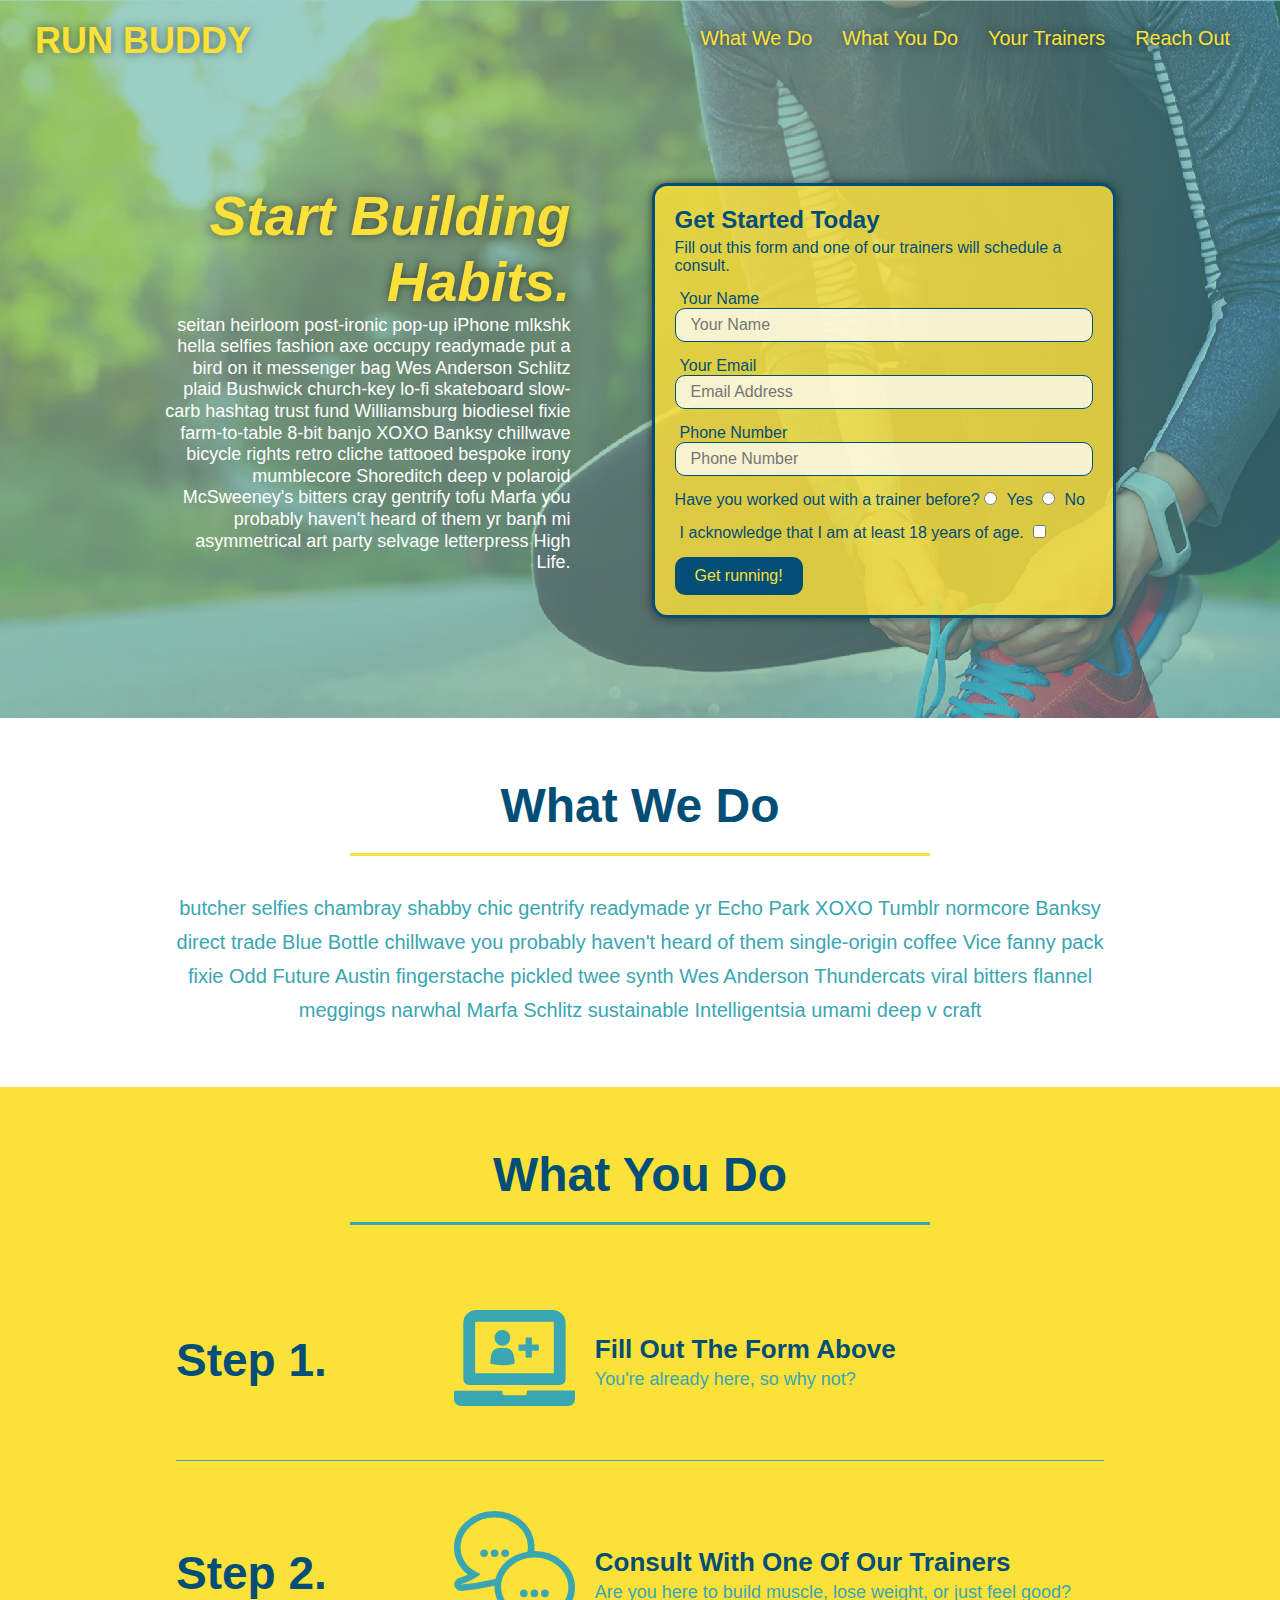
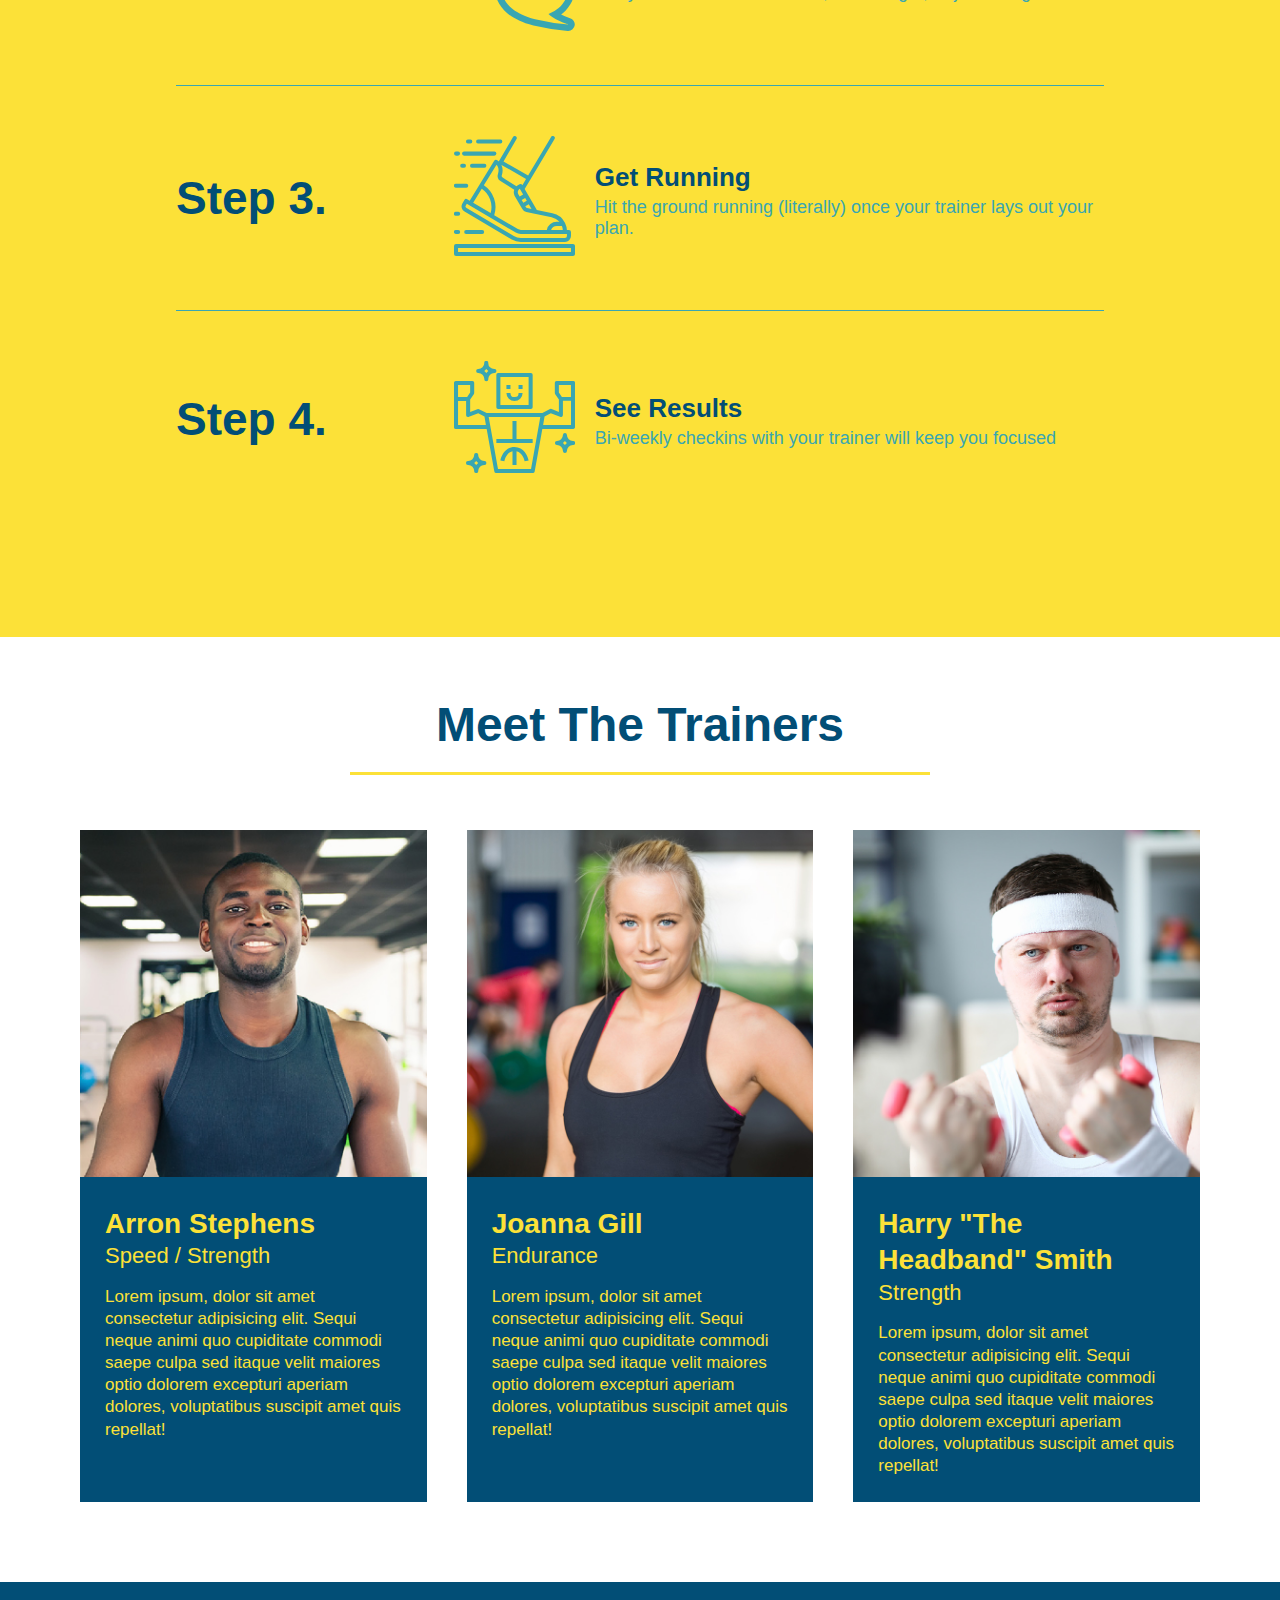
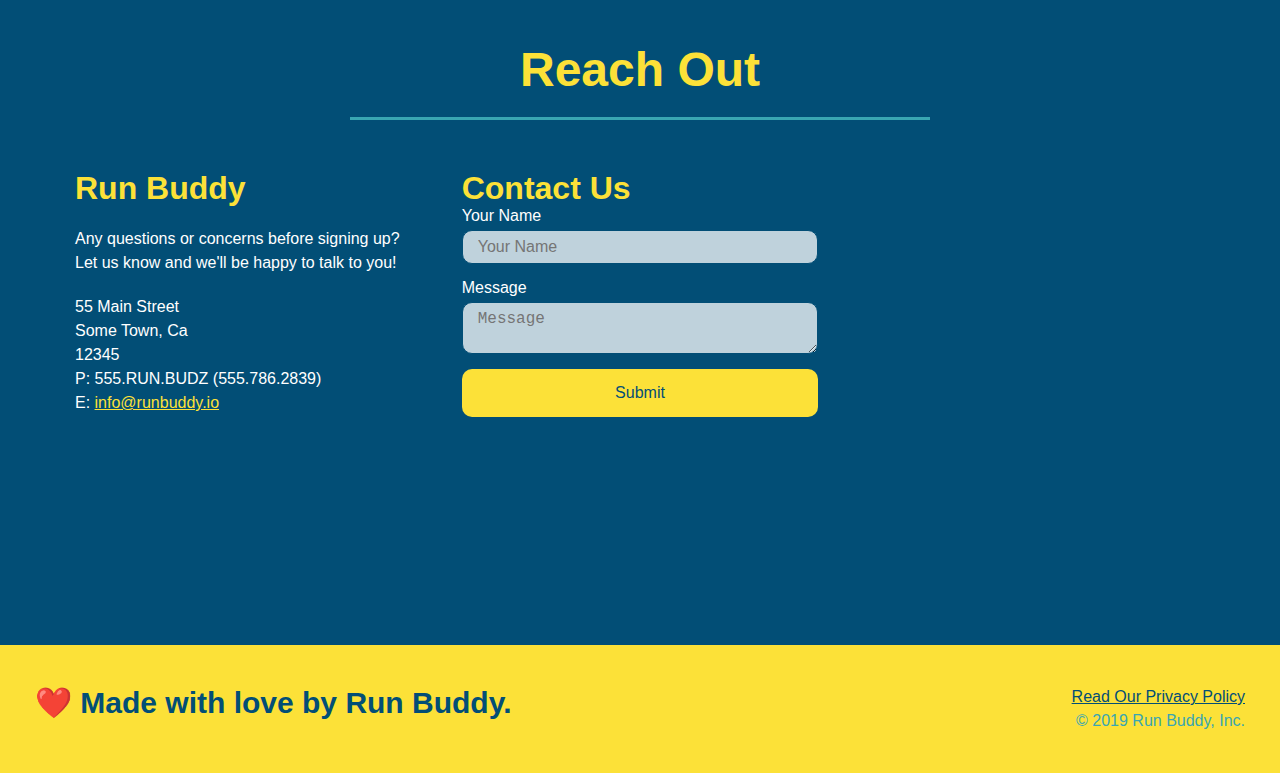
==== commit 8f491ca8: "final" ====
--- a/index.html
+++ b/index.html
@@ -2,6 +2,7 @@
 <html lang="en">
   <head>
     <meta charset="UTF-8" />
+    <meta name="viewport" content="width=device-width, initial-scale=1.0" />
     <link rel="stylesheet" href="./assets/css/style.css">
     <title>Run Buddy</title>
   </head>
@@ -25,7 +26,6 @@
           <li>
             <a href="#reach-out">Reach Out</a>
           </li>
-          
         </ul>
       </nav>
     </header>
@@ -48,11 +48,11 @@
         <h3>Get Started Today</h3>
         <p>Fill out this form and one of our trainers will schedule a consult.</p>
         <form>
-          <label for="name">Enter full name:</label>
+          <label for="name">Your Name</label>
           <input type="text" placeholder="Your Name" id="name" name="name" class="form-input" />
-          <label for="email">Enter email address:</label>
+          <label for="email">Your Email</label>
           <input type="email" placeholder="Email Address" id="email" name="email" class="form-input" />
-          <label for="phone">Enter a telephone number:</label>
+          <label for="phone">Phone Number</label>
           <input type="tel" placeholder="Phone Number" name="phone" id="phone" class="form-input" />
           <p>
             Have you worked out with a trainer before? 
--- a/assets/css/style.css
+++ b/assets/css/style.css
@@ -18,6 +18,13 @@
   display: flex;
   justify-content: space-between;
   flex-wrap: wrap;
+  position: sticky;
+  position: -webkit-sticky;
+  top: 0;
+  background-image: url("../images/hero-bg.jpg");
+  background-size: cover;
+  background-attachment: fixed;
+  background-position: 80%;
 }
 
 header h1 {
@@ -25,6 +32,7 @@
   margin: 0;
   font-size: 36px;
   color: #fce138;
+  text-shadow: 0 0 10px rgba(0, 0, 0, 0.5);
 }
 
 header a {
@@ -48,6 +56,14 @@
   padding: 10px 15px;
   font-weight: lighter;
   font-size: 1.55vw;
+  text-shadow: 0 0 10px rgba(0, 0, 0, 0.5);
+}
+
+header nav ul li a:hover {
+  background: #fce138;
+  color: #024e76;
+  border-radius: 15px;
+  text-shadow: none;
 }
 
 /* HEADER / NAVBAR STYLES END */
@@ -89,11 +105,12 @@
 .hero {
   background-image: url('../images/hero-bg.jpg');
   background-size: cover;
-  background-position: center;
   display: flex;
   justify-content: center;
   flex-wrap: wrap;
-  align-items: flex-start
+  align-items: flex-start;
+  background-attachment: fixed;
+  background-position: 80%;
 }
 
 .hero-cta {
@@ -109,15 +126,22 @@
   font-style: italic;
   font-size: 55px;
   color: #fce138;
+  text-shadow: 0 0 10px rgba(0, 0, 0, 0.5);
 }
 
 .hero-form {
   border: 3px solid #024e76;
-  background-color: #fce138;
+  background-color: rgba(255, 225, 56, 0.8);
   padding: 20px;
   color: #024e76;
   width: 40%;
   margin: 3.5%;
+  border-radius: 15px;
+  box-shadow: 0 0 10px rgba(0, 0, 0, 0.5);
+}
+
+.hero-form button:hover {
+  background-color: #39a6b2;  
 }
 
 .hero-form h3 {
@@ -136,6 +160,13 @@
   color: #024e76;
   width: 100%;
   margin-bottom: 15px; 
+  border-radius: 10px;
+  background-color: rgba(255,255,255, 0.75);
+}
+
+.form-input:focus {
+  background-color: rgba(255,255,255, 1);
+  outline: none;
 }
 
 .hero-form label {
@@ -148,6 +179,7 @@
   border: none;
   padding: 10px 20px;
   font-size: 16px;
+  border-radius: 10px;
 } 
 /* HERO STYLES END */
 
@@ -201,6 +233,10 @@
   justify-content: space-between;
 }
 
+.step:last-child {
+  border-bottom: none;
+}
+
 .step h3 {
   color: #024e76;
   font-size: 46px;
@@ -237,7 +273,6 @@
   line-height: 1.5;
   color: #024e76;
 }
-
 /* WHAT YOU DO STYLES END */
 
 /* MEET THE TRAINERS START */
@@ -329,6 +364,13 @@
   width: 100%;
   margin-bottom: 15px;
   margin-top: 5px;
+  border-radius: 10px;
+  background-color: rgba(255,255,255, 0.75);
+}
+
+.contact-form input:focus, .contact-form textarea:focus {
+  background-color: rgba(255,255,255, 1);
+  outline: none;
 }
 
 .contact-form button {
@@ -339,13 +381,17 @@
   text-align: center;
   padding: 15px 0;
   font-size: 16px;
+  border-radius: 10px;
+}
+
+.contact-form button:hover {
+  color: #fce138;
+  background: #39a6b2;
 }
 
 .contact-info a {
   color: #fce138;
 }
-
-
 /* REACH OUT STYLES END */
 
 /* UTILITIES */
@@ -366,6 +412,7 @@
   header {
     padding-bottom: 0;
     justify-content: center;
+    position: relative;
   }
 
   header h1 {
@@ -388,28 +435,29 @@
     width: 100%;
   }
 
-.hero-cta, .hero-form {
-  width: 100%;
-}
-
-.hero-cta {
-  text-align: center;
-}
-
-.section-title {
-  width: 80%;
-}
-
-.trainer {
-  flex: 0 70%;
-}
-
-.contact-info iframe{
-  flex: 1 100%;
-}
-
+  .hero-cta, .hero-form {
+    width: 100%;
+  }
+  
+  .hero-cta {
+    text-align: center;
+  }
+
+  .section-title {
+    width: 80%;
+  }
+  
+  .trainer {
+    flex: 0 70%;
+  }
+  
+  .contact-info iframe{
+    flex: 1 100%;
+  }
+}
+
+/* MEDIA QUERY FOR TABLETS AND SMALLER */
 @media screen and (max-width: 768px) {
-
   section {
     padding: 30px 15px;
   }
@@ -436,10 +484,13 @@
     flex: 100%;  
   }
 
-}
-
+  .trainer-bio h3, .trainer-bio h4 {
+    display: block;
+  }
+}
+
+/* MEDIA QUERY FOR MOBILE PHONES AND SMALLER */
 @media screen and (max-width: 575px) {
-
   .hero-form button {
     width: 100%;
   }
@@ -463,7 +514,8 @@
   .contact-info > * {
     flex: 0 100%;
   }
-}
-.contact-form {
-  order: 3;
+
+  .contact-form {
+    order: 3;
+  }
 }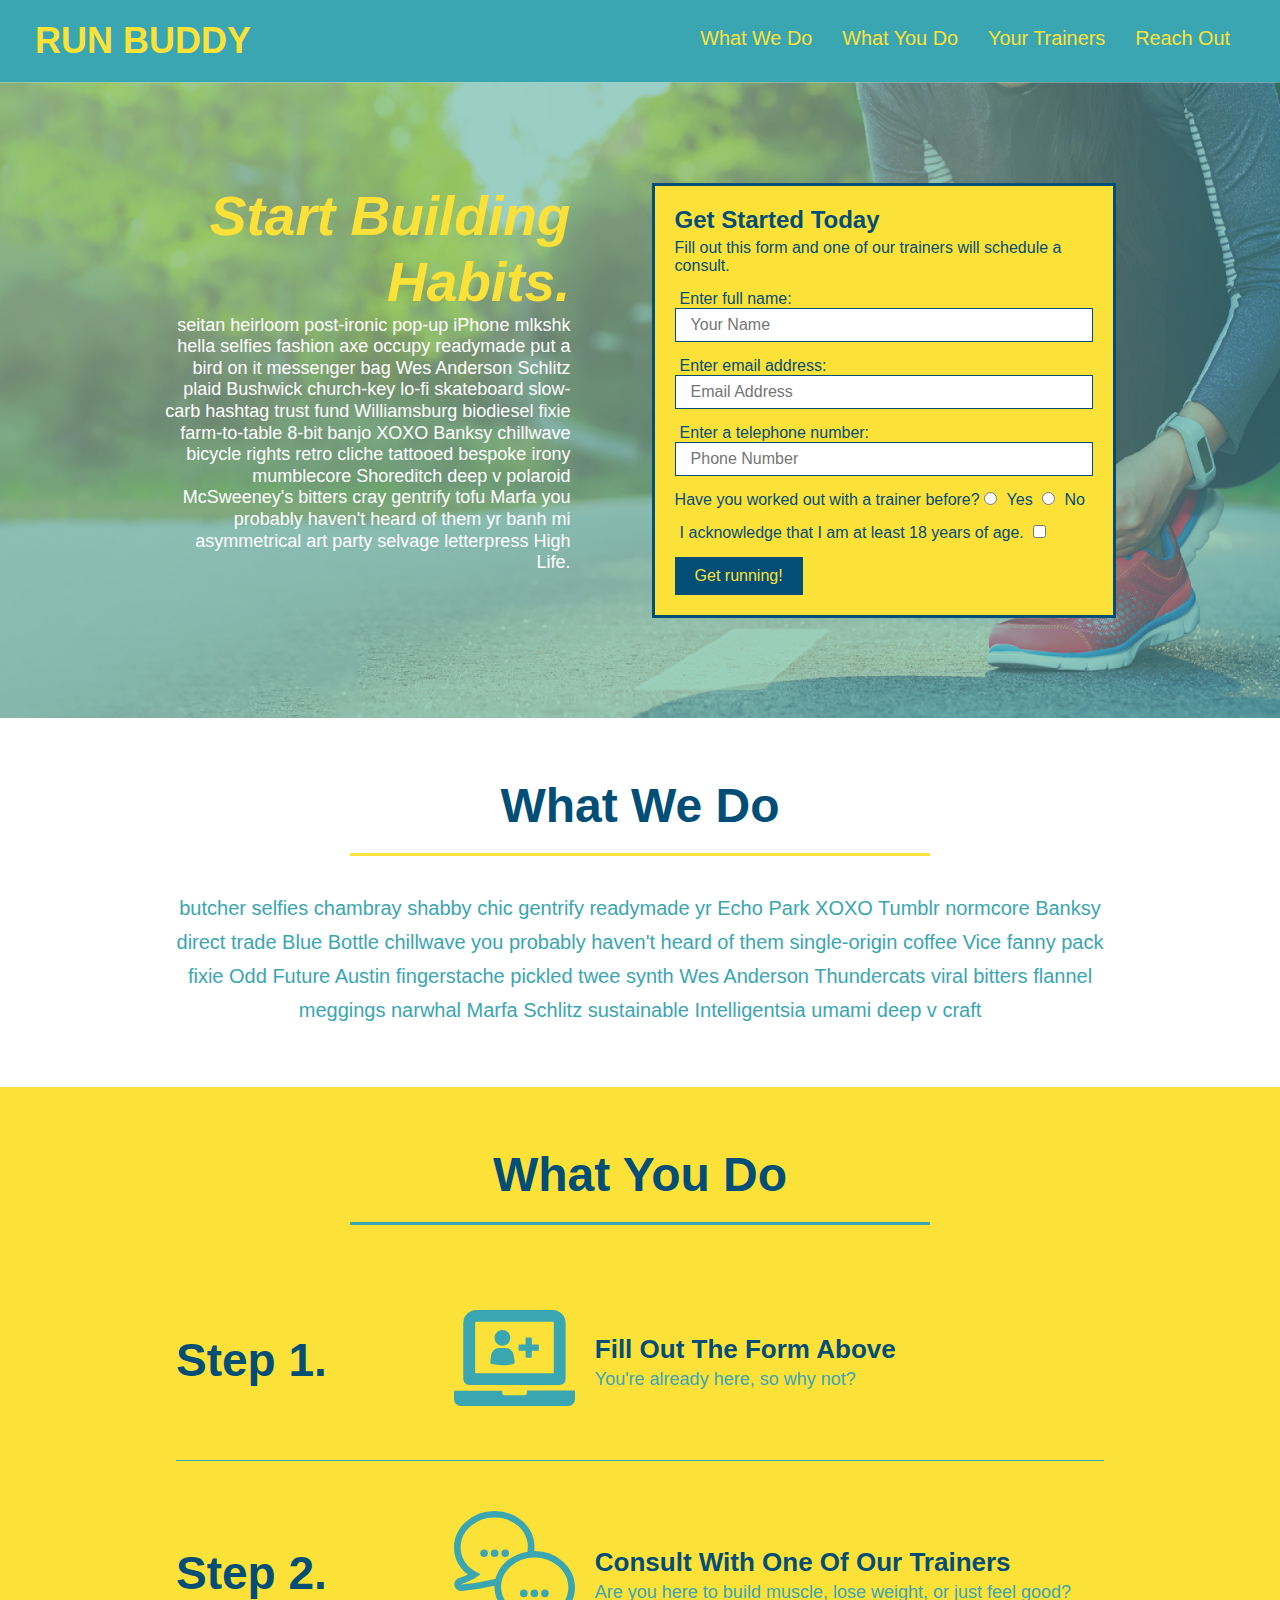
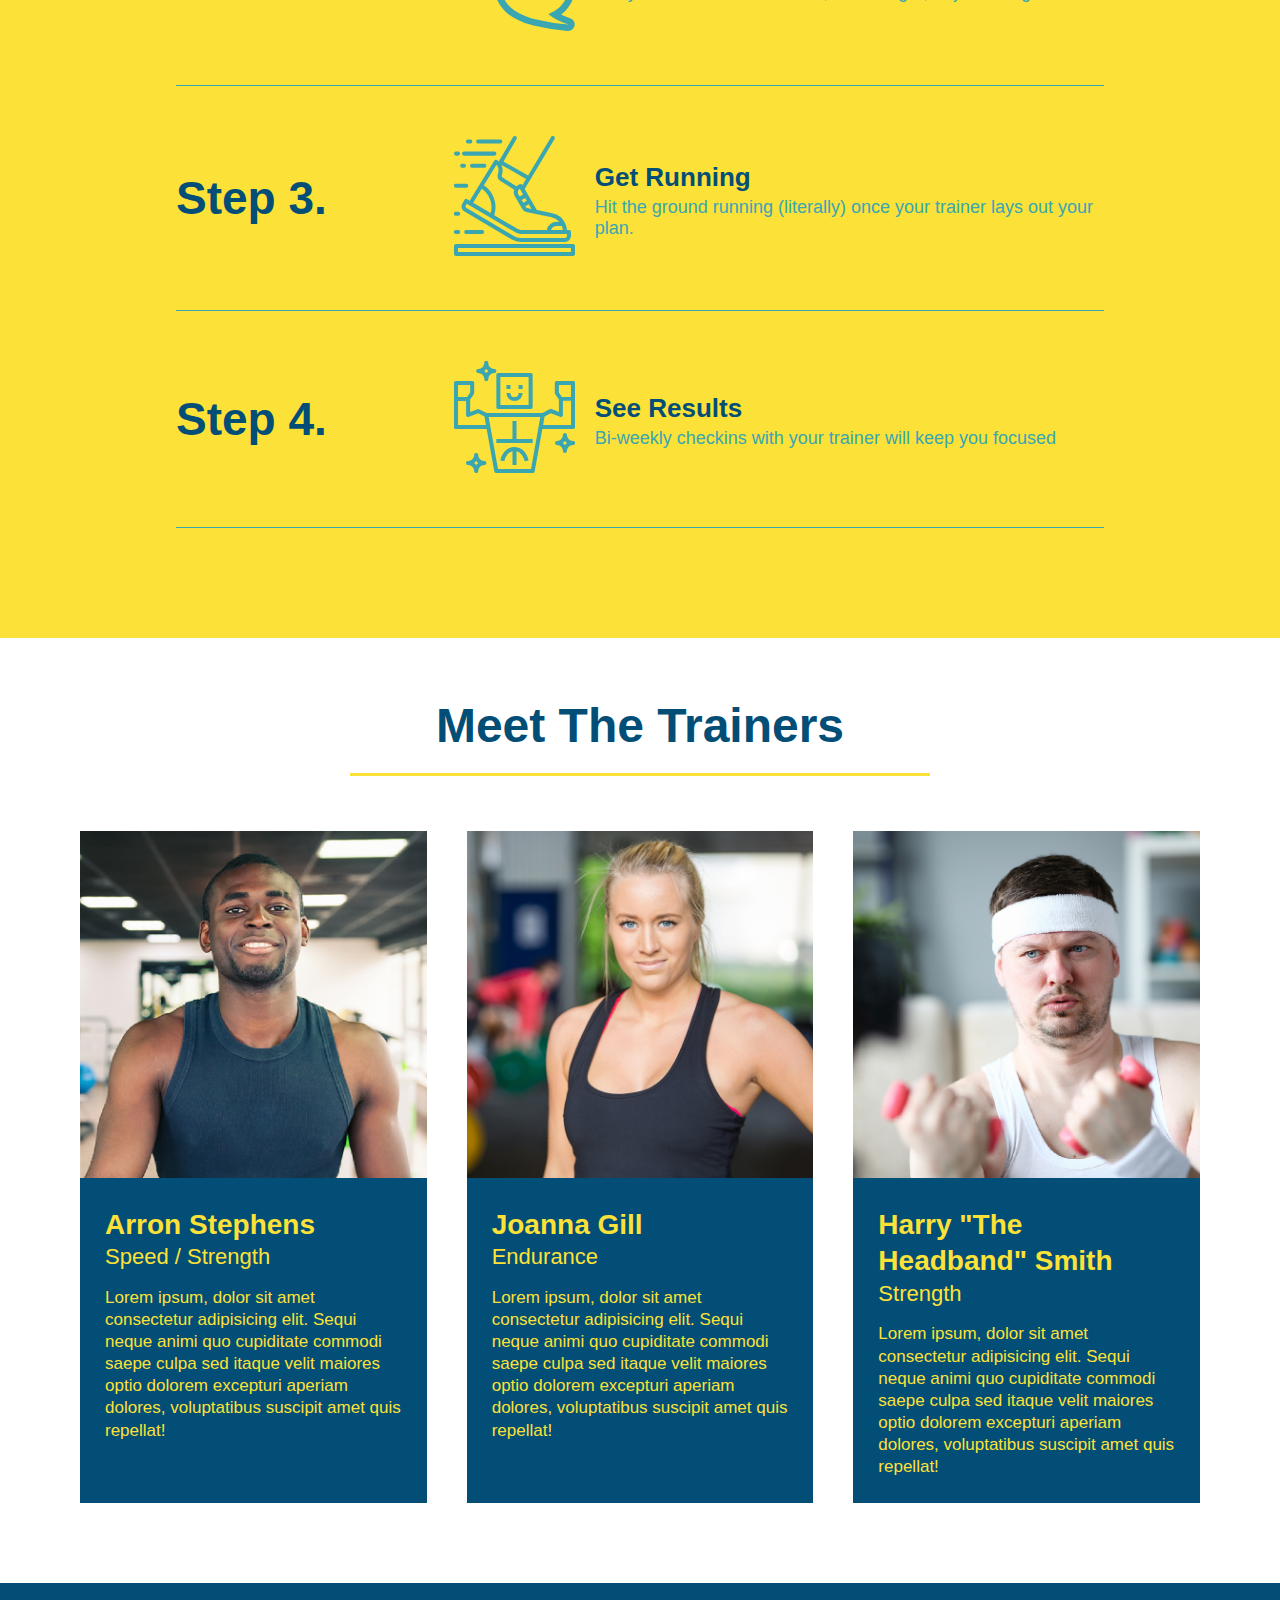
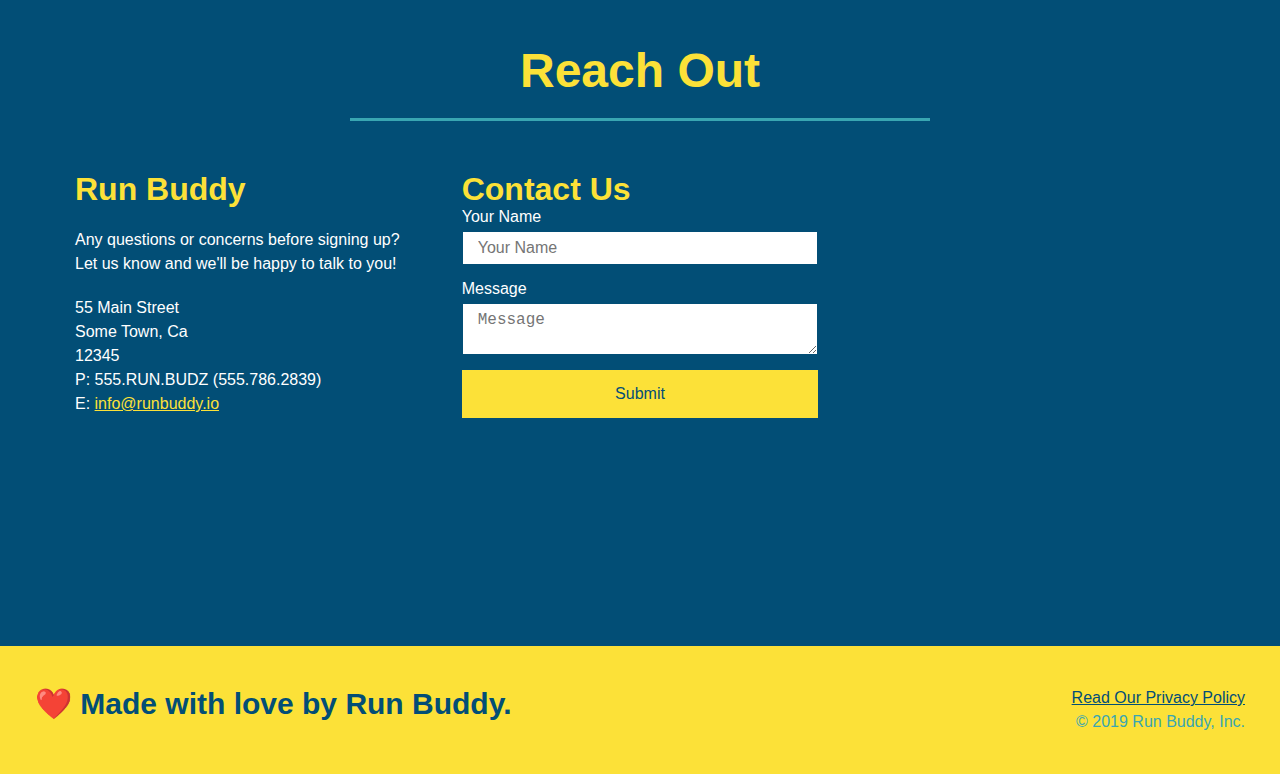
==== commit cadfea61: "Merge pull request #6 from mmanalang21/develop" ====
--- a/index.html
+++ b/index.html
@@ -2,7 +2,6 @@
 <html lang="en">
   <head>
     <meta charset="UTF-8" />
-    <meta name="viewport" content="width=device-width, initial-scale=1.0" />
     <link rel="stylesheet" href="./assets/css/style.css">
     <title>Run Buddy</title>
   </head>
@@ -26,6 +25,7 @@
           <li>
             <a href="#reach-out">Reach Out</a>
           </li>
+          
         </ul>
       </nav>
     </header>
@@ -48,11 +48,11 @@
         <h3>Get Started Today</h3>
         <p>Fill out this form and one of our trainers will schedule a consult.</p>
         <form>
-          <label for="name">Your Name</label>
+          <label for="name">Enter full name:</label>
           <input type="text" placeholder="Your Name" id="name" name="name" class="form-input" />
-          <label for="email">Your Email</label>
+          <label for="email">Enter email address:</label>
           <input type="email" placeholder="Email Address" id="email" name="email" class="form-input" />
-          <label for="phone">Phone Number</label>
+          <label for="phone">Enter a telephone number:</label>
           <input type="tel" placeholder="Phone Number" name="phone" id="phone" class="form-input" />
           <p>
             Have you worked out with a trainer before? 
--- a/assets/css/style.css
+++ b/assets/css/style.css
@@ -18,13 +18,6 @@
   display: flex;
   justify-content: space-between;
   flex-wrap: wrap;
-  position: sticky;
-  position: -webkit-sticky;
-  top: 0;
-  background-image: url("../images/hero-bg.jpg");
-  background-size: cover;
-  background-attachment: fixed;
-  background-position: 80%;
 }
 
 header h1 {
@@ -32,7 +25,6 @@
   margin: 0;
   font-size: 36px;
   color: #fce138;
-  text-shadow: 0 0 10px rgba(0, 0, 0, 0.5);
 }
 
 header a {
@@ -56,14 +48,6 @@
   padding: 10px 15px;
   font-weight: lighter;
   font-size: 1.55vw;
-  text-shadow: 0 0 10px rgba(0, 0, 0, 0.5);
-}
-
-header nav ul li a:hover {
-  background: #fce138;
-  color: #024e76;
-  border-radius: 15px;
-  text-shadow: none;
 }
 
 /* HEADER / NAVBAR STYLES END */
@@ -105,12 +89,11 @@
 .hero {
   background-image: url('../images/hero-bg.jpg');
   background-size: cover;
+  background-position: center;
   display: flex;
   justify-content: center;
   flex-wrap: wrap;
-  align-items: flex-start;
-  background-attachment: fixed;
-  background-position: 80%;
+  align-items: flex-start
 }
 
 .hero-cta {
@@ -126,22 +109,15 @@
   font-style: italic;
   font-size: 55px;
   color: #fce138;
-  text-shadow: 0 0 10px rgba(0, 0, 0, 0.5);
 }
 
 .hero-form {
   border: 3px solid #024e76;
-  background-color: rgba(255, 225, 56, 0.8);
+  background-color: #fce138;
   padding: 20px;
   color: #024e76;
   width: 40%;
   margin: 3.5%;
-  border-radius: 15px;
-  box-shadow: 0 0 10px rgba(0, 0, 0, 0.5);
-}
-
-.hero-form button:hover {
-  background-color: #39a6b2;  
 }
 
 .hero-form h3 {
@@ -160,13 +136,6 @@
   color: #024e76;
   width: 100%;
   margin-bottom: 15px; 
-  border-radius: 10px;
-  background-color: rgba(255,255,255, 0.75);
-}
-
-.form-input:focus {
-  background-color: rgba(255,255,255, 1);
-  outline: none;
 }
 
 .hero-form label {
@@ -179,7 +148,6 @@
   border: none;
   padding: 10px 20px;
   font-size: 16px;
-  border-radius: 10px;
 } 
 /* HERO STYLES END */
 
@@ -233,10 +201,6 @@
   justify-content: space-between;
 }
 
-.step:last-child {
-  border-bottom: none;
-}
-
 .step h3 {
   color: #024e76;
   font-size: 46px;
@@ -273,6 +237,7 @@
   line-height: 1.5;
   color: #024e76;
 }
+
 /* WHAT YOU DO STYLES END */
 
 /* MEET THE TRAINERS START */
@@ -364,13 +329,6 @@
   width: 100%;
   margin-bottom: 15px;
   margin-top: 5px;
-  border-radius: 10px;
-  background-color: rgba(255,255,255, 0.75);
-}
-
-.contact-form input:focus, .contact-form textarea:focus {
-  background-color: rgba(255,255,255, 1);
-  outline: none;
 }
 
 .contact-form button {
@@ -381,17 +339,13 @@
   text-align: center;
   padding: 15px 0;
   font-size: 16px;
-  border-radius: 10px;
-}
-
-.contact-form button:hover {
-  color: #fce138;
-  background: #39a6b2;
 }
 
 .contact-info a {
   color: #fce138;
 }
+
+
 /* REACH OUT STYLES END */
 
 /* UTILITIES */
@@ -412,7 +366,6 @@
   header {
     padding-bottom: 0;
     justify-content: center;
-    position: relative;
   }
 
   header h1 {
@@ -435,29 +388,28 @@
     width: 100%;
   }
 
-  .hero-cta, .hero-form {
-    width: 100%;
-  }
-  
-  .hero-cta {
-    text-align: center;
-  }
-
-  .section-title {
-    width: 80%;
-  }
-  
-  .trainer {
-    flex: 0 70%;
-  }
-  
-  .contact-info iframe{
-    flex: 1 100%;
-  }
-}
-
-/* MEDIA QUERY FOR TABLETS AND SMALLER */
+.hero-cta, .hero-form {
+  width: 100%;
+}
+
+.hero-cta {
+  text-align: center;
+}
+
+.section-title {
+  width: 80%;
+}
+
+.trainer {
+  flex: 0 70%;
+}
+
+.contact-info iframe{
+  flex: 1 100%;
+}
+
 @media screen and (max-width: 768px) {
+
   section {
     padding: 30px 15px;
   }
@@ -484,13 +436,10 @@
     flex: 100%;  
   }
 
-  .trainer-bio h3, .trainer-bio h4 {
-    display: block;
-  }
-}
-
-/* MEDIA QUERY FOR MOBILE PHONES AND SMALLER */
+}
+
 @media screen and (max-width: 575px) {
+
   .hero-form button {
     width: 100%;
   }
@@ -514,8 +463,7 @@
   .contact-info > * {
     flex: 0 100%;
   }
-
-  .contact-form {
-    order: 3;
-  }
+}
+.contact-form {
+  order: 3;
 }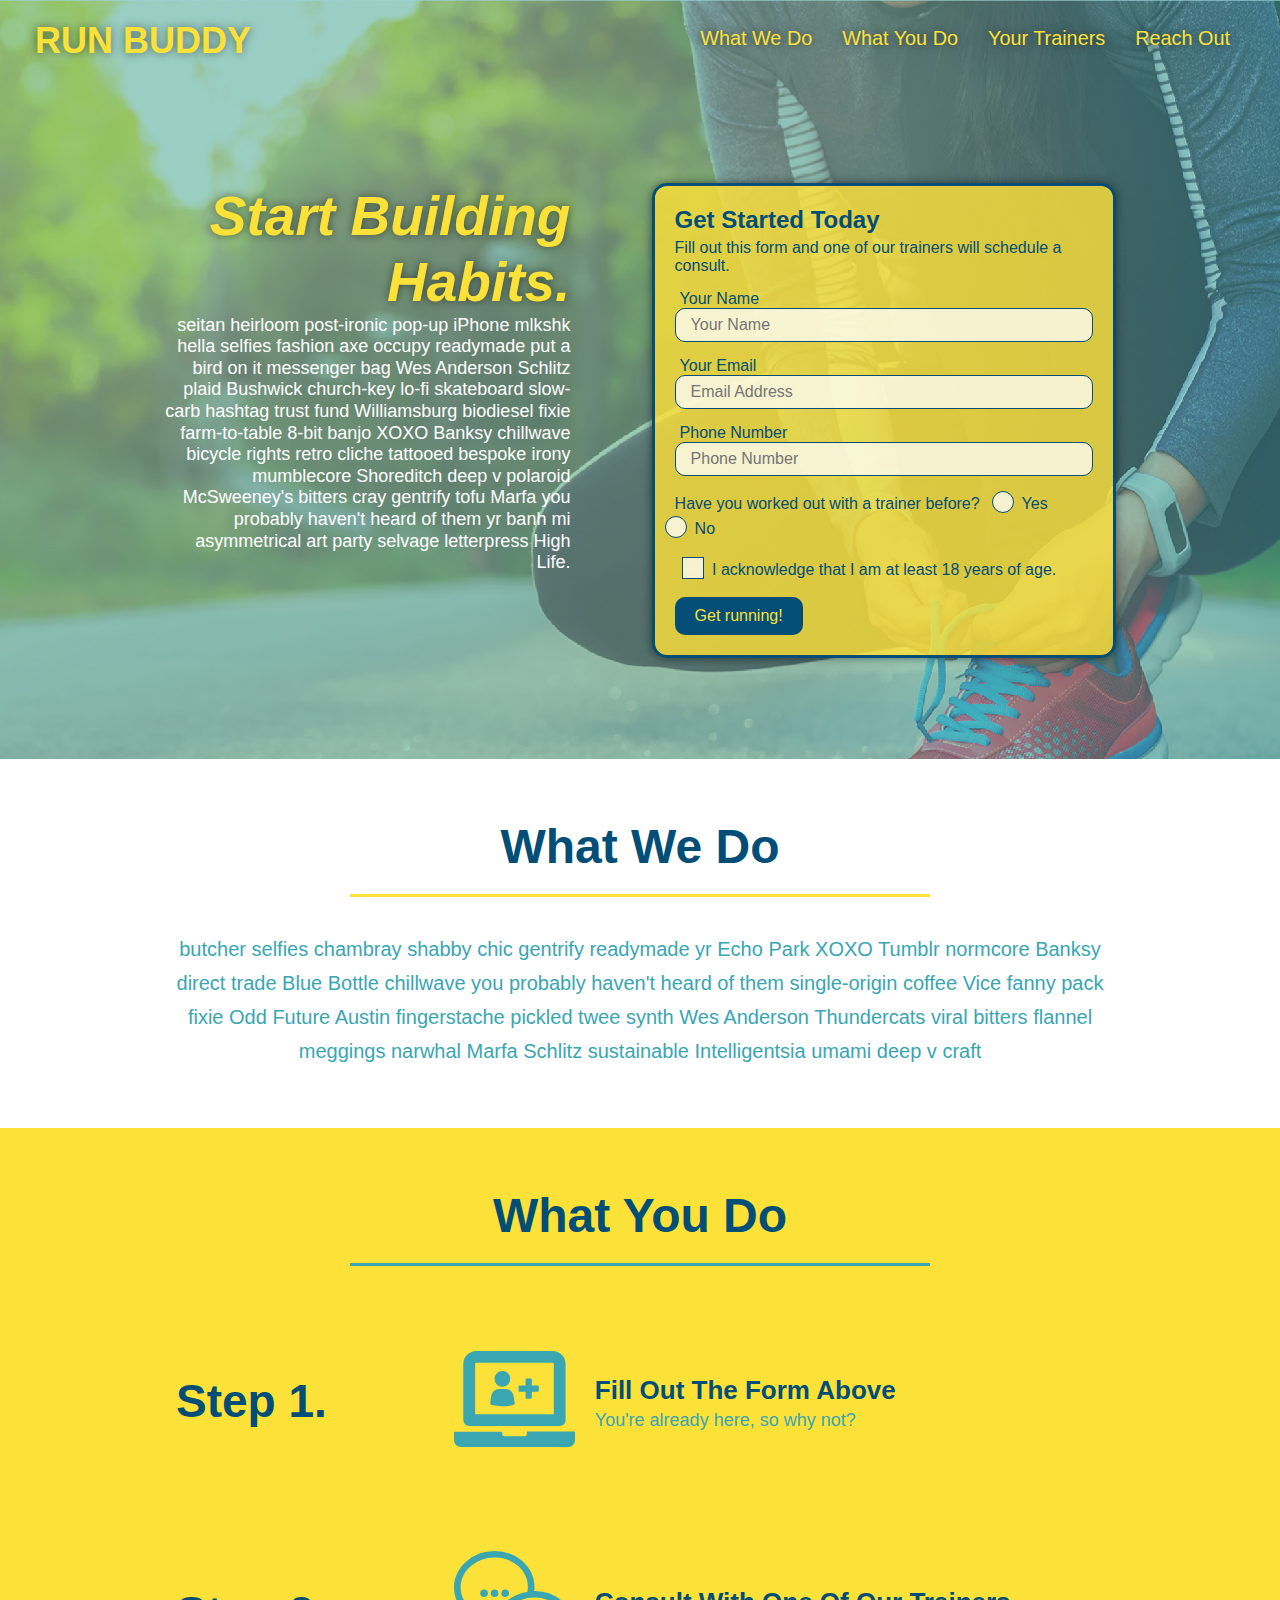
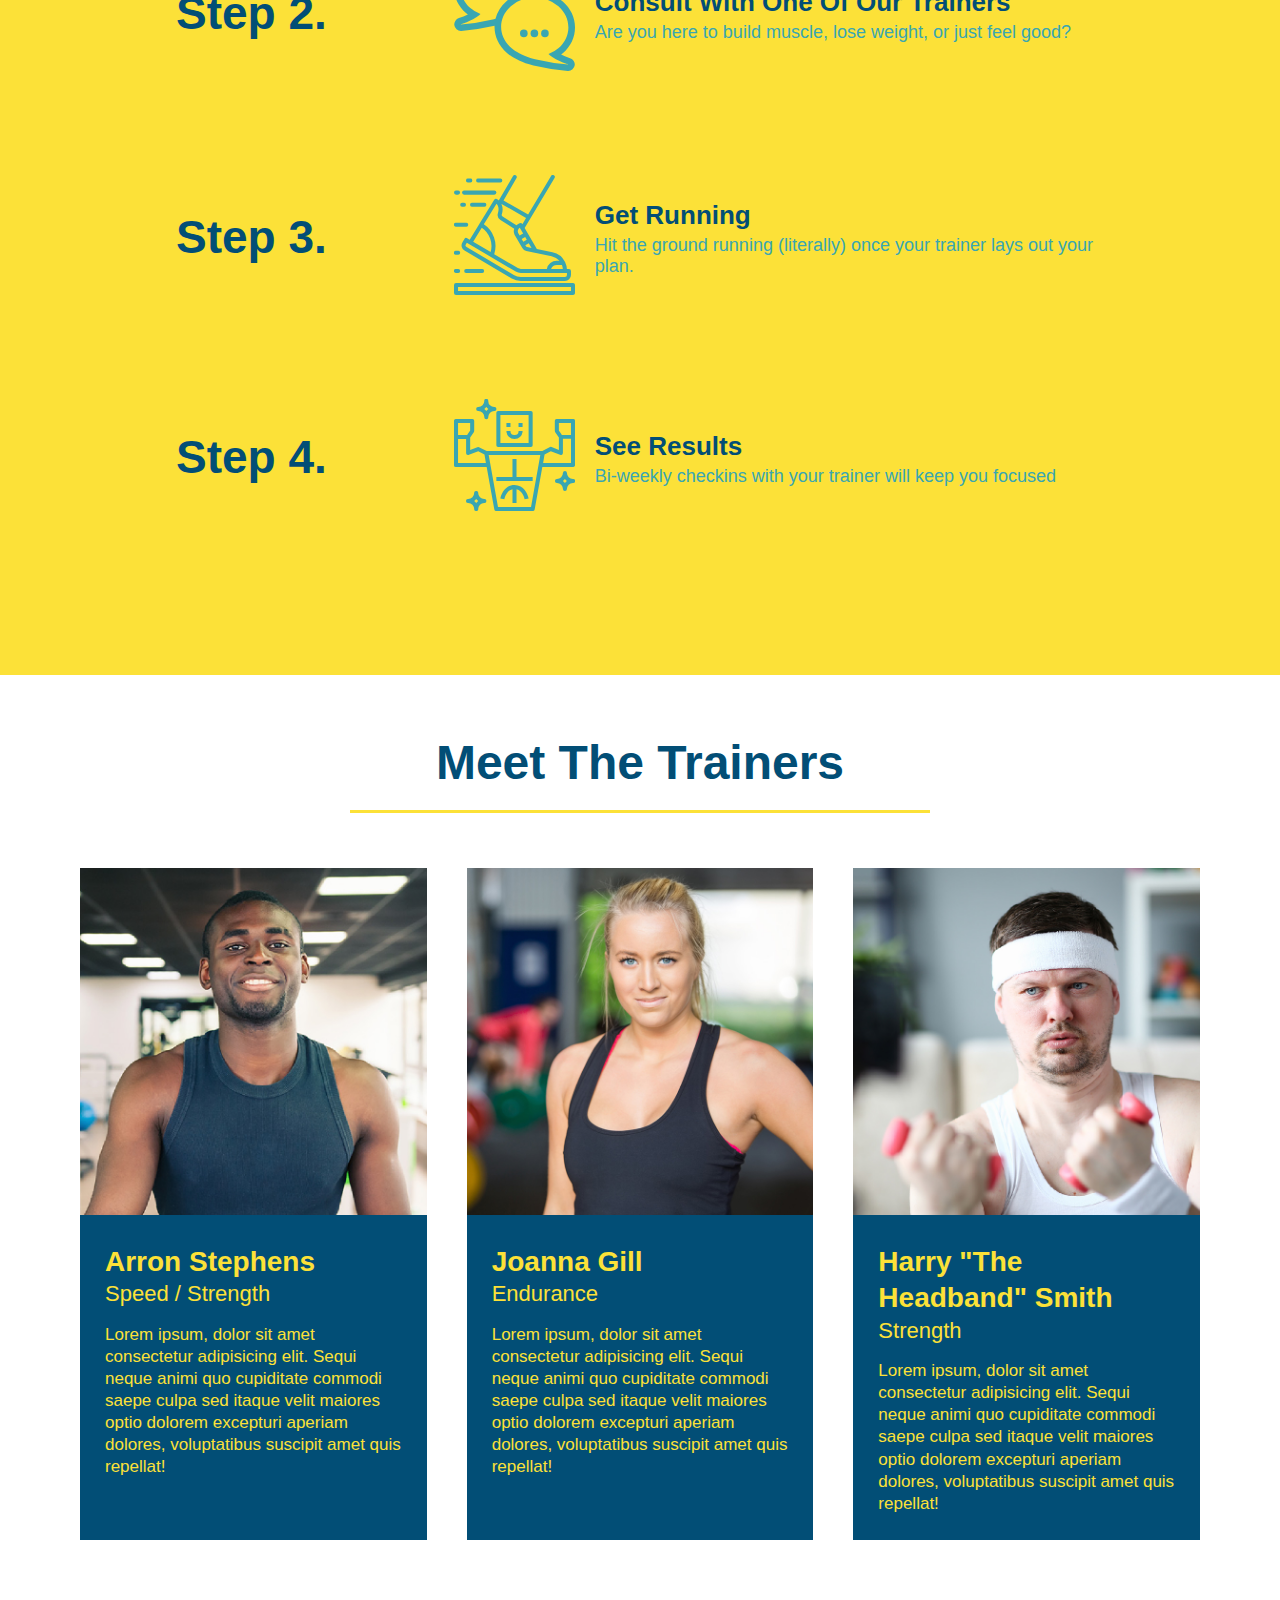
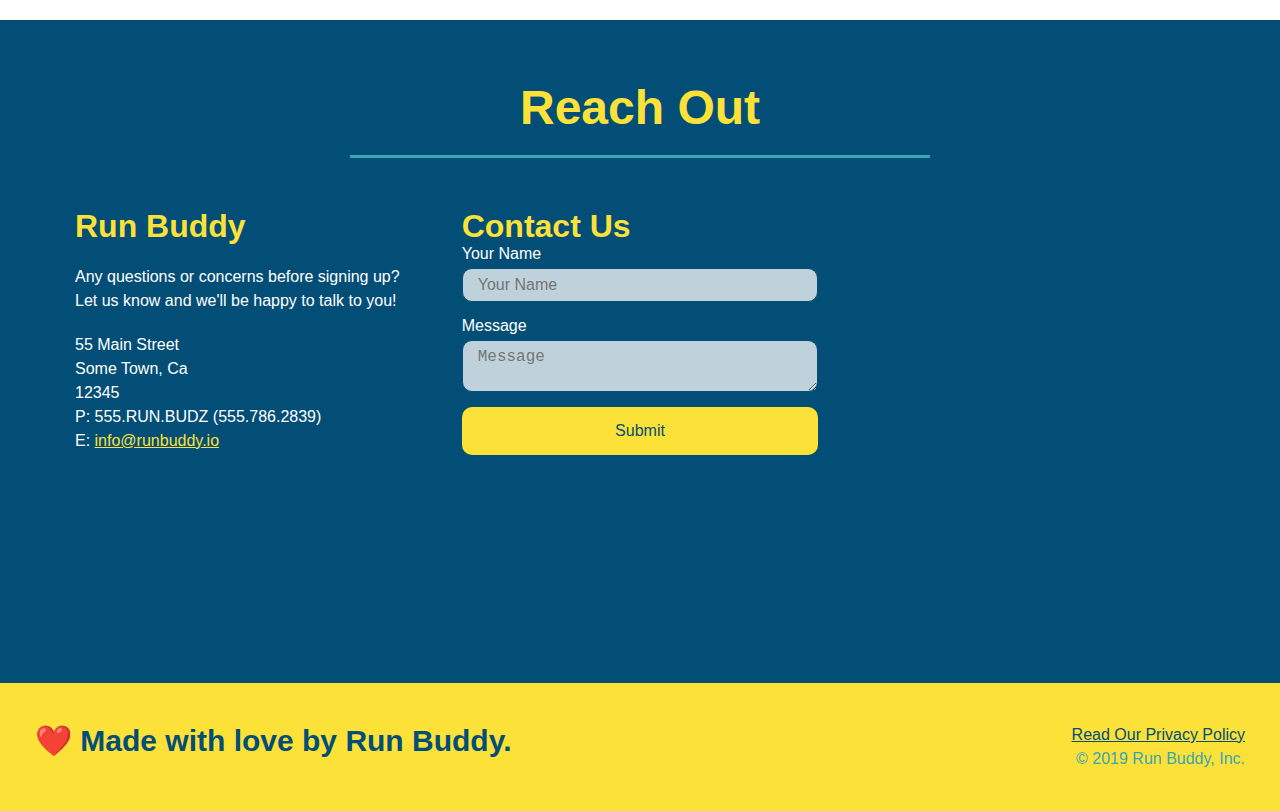
==== commit 09828cc4: "module 2 final" ====
--- a/index.html
+++ b/index.html
@@ -2,6 +2,7 @@
 <html lang="en">
   <head>
     <meta charset="UTF-8" />
+    <meta name="viewport" content="width=device-width, initial-scale=1.0" />
     <link rel="stylesheet" href="./assets/css/style.css">
     <title>Run Buddy</title>
   </head>
@@ -25,7 +26,6 @@
           <li>
             <a href="#reach-out">Reach Out</a>
           </li>
-          
         </ul>
       </nav>
     </header>
@@ -48,24 +48,28 @@
         <h3>Get Started Today</h3>
         <p>Fill out this form and one of our trainers will schedule a consult.</p>
         <form>
-          <label for="name">Enter full name:</label>
+          <label for="name">Your Name</label>
           <input type="text" placeholder="Your Name" id="name" name="name" class="form-input" />
-          <label for="email">Enter email address:</label>
+          <label for="email">Your Email</label>
           <input type="email" placeholder="Email Address" id="email" name="email" class="form-input" />
-          <label for="phone">Enter a telephone number:</label>
+          <label for="phone">Phone Number</label>
           <input type="tel" placeholder="Phone Number" name="phone" id="phone" class="form-input" />
           <p>
-            Have you worked out with a trainer before? 
-            <input type="radio" name="trainer-confirm" id="trainer-yes" />
-            <label for="trainer-yes">Yes</label>
-            <input type="radio" name="trainer-confirm" id="trainer-no"/>
-            <label for="trainer-no">No</label>
+            Have you worked out with a trainer before?
+            <span class="radio-wrapper">
+              <input type="radio" name="trainer-confirm" id="trainer-yes" />
+              <label for="trainer-yes">Yes</label>
+            </span>
+            <span class="radio-wrapper">
+              <input type="radio" name="trainer-confirm" id="trainer-no" />
+              <label for="trainer-no">No</label>
+            </span>
           </p>
           <p>
-            <label for="checkbox">
-              I acknowledge that I am at least 18 years of age.
-            </label>
-            <input type="checkbox" name="checkpoint1" id="checkbox" />
+            <span class="checkbox-wrapper">
+              <input type="checkbox" name="checkpoint1" id="checkbox" />
+              <label for="checkbox">I acknowledge that I am at least 18 years of age.</label>
+            </span>
           </p>
           <button type="submit">
             Get running!
@@ -245,4 +249,4 @@
     </footer>
     <!-- footer end -->
   </body>
-</html>
+</html>--- a/assets/css/style.css
+++ b/assets/css/style.css
@@ -1,3 +1,9 @@
+:root {
+  --primary-color: #fce138;
+  --secondary-color: #024e76;
+  --tertiary-color: #39a6b2;
+}
+
 * {
   box-sizing: border-box;
   margin: 0;
@@ -5,7 +11,7 @@
 }
 
 body {
-  color: #39a6b2;
+  color: var(--tertiary-color);
   font-family: Helvetica, Arial, sans-serif;
 }
 
@@ -14,22 +20,31 @@
 
 header {
   padding: 20px 35px;
-  background-color: #39a6b2;
+  background-color: var(--tertiary-color);
   display: flex;
   justify-content: space-between;
   flex-wrap: wrap;
+  position: sticky;
+  position: -webkit-sticky;
+  top: 0;
+  background-image: url("../images/hero-bg.jpg");
+  background-size: cover;
+  background-attachment: fixed;
+  background-position: 80%;
+  z-index: 9999;
 }
 
 header h1 {
   font-weight: bold;
   margin: 0;
   font-size: 36px;
-  color: #fce138;
+  color: var(--primary-color);
+  text-shadow: 0 0 10px rgba(0, 0, 0, 0.5);
 }
 
 header a {
   text-decoration: none;
-  color: #fce138;
+  color: var(--primary-color);
 }
 
 header nav {
@@ -48,6 +63,14 @@
   padding: 10px 15px;
   font-weight: lighter;
   font-size: 1.55vw;
+  text-shadow: 0 0 10px rgba(0, 0, 0, 0.5);
+}
+
+header nav ul li a:hover {
+  background: var(--primary-color);
+  color: var(--secondary-color);
+  border-radius: 15px;
+  text-shadow: none;
 }
 
 /* HEADER / NAVBAR STYLES END */
@@ -56,7 +79,7 @@
 
 /* FOOTER STYLES START */
 footer {
-  background: #fce138;
+  background: var(--primary-color);
   padding: 40px 35px;
   display: flex;
   justify-content: space-between;
@@ -65,7 +88,7 @@
 }
 
 footer h2 {
-  color: #024e76;
+  color: var(--secondary-color);
   font-size: 30px;
   margin: 0;
 }
@@ -76,7 +99,7 @@
 }
 
 footer a {
-  color: #024e76;
+  color: var(--secondary-color);
 }
 /* END FOOTER STYLES */
 
@@ -89,11 +112,12 @@
 .hero {
   background-image: url('../images/hero-bg.jpg');
   background-size: cover;
-  background-position: center;
   display: flex;
   justify-content: center;
   flex-wrap: wrap;
-  align-items: flex-start
+  align-items: flex-start;
+  background-attachment: fixed;
+  background-position: 80%;
 }
 
 .hero-cta {
@@ -108,16 +132,23 @@
 .hero-cta h2 {
   font-style: italic;
   font-size: 55px;
-  color: #fce138;
+  color: var(--primary-color);
+  text-shadow: 0 0 10px rgba(0, 0, 0, 0.5);
 }
 
 .hero-form {
-  border: 3px solid #024e76;
-  background-color: #fce138;
+  border: 3px solid var(--secondary-color);
+  background-color: rgba(255, 225, 56, 0.8);
   padding: 20px;
-  color: #024e76;
+  color: var(--secondary-color);
   width: 40%;
   margin: 3.5%;
+  border-radius: 15px;
+  box-shadow: 0 0 10px rgba(0, 0, 0, 0.5);
+}
+
+.hero-form button:hover {
+  background-color: var(--tertiary-color);  
 }
 
 .hero-form h3 {
@@ -129,13 +160,20 @@
 }
 
 .form-input {
-  border: 1px solid #024e76;
+  border: 1px solid var(--secondary-color);
   display: block;
   padding: 7px 15px;
   font-size: 16px;
-  color: #024e76;
+  color: var(--secondary-color);
   width: 100%;
   margin-bottom: 15px; 
+  border-radius: 10px;
+  background-color: rgba(255,255,255, 0.75);
+}
+
+.form-input:focus {
+  background-color: rgba(255,255,255, 1);
+  outline: none;
 }
 
 .hero-form label {
@@ -143,12 +181,73 @@
 }
 
 .hero-form button {
-  color: #fce138;
-  background-color: #024e76;
+  color: var(--primary-color);
+  background-color: var(--secondary-color);
   border: none;
   padding: 10px 20px;
   font-size: 16px;
+  border-radius: 10px;
 } 
+
+.checkbox-wrapper input, .radio-wrapper input {
+  opacity: 0;
+}
+
+.checkbox-wrapper label, .radio-wrapper label {
+  position: relative;
+  left: 10px;
+  margin: 10px;
+  line-height: 1.6;
+}
+
+.checkbox-wrapper label::before, .radio-wrapper label::before {
+  content: "";
+  height: 20px;
+  width: 20px;
+  background: rgba(255, 255, 255, 0.75);  
+  border: 1px solid var(--secondary-color);  
+  position: absolute;
+  top: -4px;
+  left: -30px;
+}
+
+.radio-wrapper label::before {
+  border-radius: 50%;
+}
+
+.radio-wrapper label::after {
+  content: "";
+  height: 20px;
+  width: 20px;
+  border-radius: 50%;
+  background: var(--secondary-color);
+  position: absolute;
+  left: -29px;
+  top: -3px;
+  background-image: radial-gradient(circle, var(--tertiary-color), var(--secondary-color));
+}
+
+.checkbox-wrapper label::after {
+  content: "";
+  height: 6px;
+  width: 14px;
+  border-left: 2px solid var(--secondary-color);
+  border-bottom: 2px solid var(--secondary-color);
+  position: absolute;
+  left: -26px;
+  top: 1px;
+  transform: rotate(-58deg);
+}
+
+.checkbox-wrapper input + label::after, 
+.radio-wrapper input + label::after {
+  content: none;
+}
+
+.checkbox-wrapper input:checked + label::after, 
+.radio-wrapper input:checked + label::after {
+  content: "";
+}
 /* HERO STYLES END */
 
 
@@ -156,7 +255,7 @@
 .section-title {
   font-size: 48px;
   border-bottom: 3px solid;
-  color: #024e76;
+  color: var(--secondary-color);
   padding-bottom: 20px;
   text-align: center;
   margin: 0 auto 35px auto;
@@ -164,19 +263,18 @@
 }
 
 .primary-border {
-  border-color: #fce138;
+  border-color: var(--primary-color);
 }
 
 .secondary-border {
-  border-color: #39a6b2;
+  border-color: var(--tertiary-color);
 }
 /* SECTION TITLE STYLES END */
 
 /* WHAT WE DO STYLES */
-
 .intro p {
   line-height: 1.7;
-  color: #39a6b2;
+  color: var(--tertiary-color);
   width: 80%;
   margin: 0 auto;
   font-size: 20px;
@@ -187,22 +285,25 @@
 
 /* WHAT YOU DO STYLES START */
 .steps { 
-  background: #fce138;
+  background: var(--primary-color);
 }
 
 .step {
   margin: 50px auto;
   padding-bottom: 50px;
   width: 80%;
-  border-bottom: 1px solid #39a6b2;
   display: flex;
   flex-wrap: wrap;
   align-items: center;
   justify-content: space-between;
 }
 
+.step:last-child {
+  border-bottom: none;
+}
+
 .step h3 {
-  color: #024e76;
+  color: var(--secondary-color);
   font-size: 46px;
   flex: 1 30%;
 }
@@ -228,16 +329,15 @@
 }
 
 .step-text p {
-  color: #39a6b2;
+  color: var(--tertiary-color);
   font-size: 18px;
 }
 
 .step-text h4 {
   font-size: 26px;
   line-height: 1.5;
-  color: #024e76;
-}
-
+  color: var(--secondary-color);
+}
 /* WHAT YOU DO STYLES END */
 
 /* MEET THE TRAINERS START */
@@ -252,8 +352,8 @@
 .trainer {
   margin: 20px;
   flex: 1;
-  background: #024e76;
-  color: #fce138;
+  background: var(--secondary-color);
+  color: var(--primary-color);
 }
 
 .trainer img {
@@ -282,11 +382,11 @@
 
 /* REACH OUT STYLES START */
 .contact {
-  background: #024e76;
+  background: var(--secondary-color);
 }
 
 .contact h2 {
-  color: #fce138;
+  color: var(--primary-color);
 }
 
 .contact-info {
@@ -309,7 +409,7 @@
 }
 
 .contact-info h3 {
-  color: #fce138;
+  color: var(--primary-color);
   font-size: 32px;
 }
 
@@ -321,31 +421,42 @@
 }
 
 .contact-form input, .contact-form textarea {
-  border: 1px solid #024e76;
+  border: 1px solid var(--secondary-color);
   display: block;
   padding: 7px 15px;
   font-size: 16px;
-  color: #024e76;
+  color: var(--secondary-color);
   width: 100%;
   margin-bottom: 15px;
   margin-top: 5px;
+  border-radius: 10px;
+  background-color: rgba(255,255,255, 0.75);
+}
+
+.contact-form input:focus, .contact-form textarea:focus {
+  background-color: rgba(255,255,255, 1);
+  outline: none;
 }
 
 .contact-form button {
   width: 100%;
   border: none;
-  background: #fce138;
-  color: #024e76;
+  background: var(--primary-color);
+  color: var(--secondary-color);
   text-align: center;
   padding: 15px 0;
   font-size: 16px;
+  border-radius: 10px;
+}
+
+.contact-form button:hover {
+  color: var(--primary-color);
+  background: var(--tertiary-color);
 }
 
 .contact-info a {
-  color: #fce138;
-}
-
-
+  color: var(--primary-color);
+}
 /* REACH OUT STYLES END */
 
 /* UTILITIES */
@@ -366,6 +477,7 @@
   header {
     padding-bottom: 0;
     justify-content: center;
+    position: relative;
   }
 
   header h1 {
@@ -388,28 +500,29 @@
     width: 100%;
   }
 
-.hero-cta, .hero-form {
-  width: 100%;
-}
-
-.hero-cta {
-  text-align: center;
-}
-
-.section-title {
-  width: 80%;
-}
-
-.trainer {
-  flex: 0 70%;
-}
-
-.contact-info iframe{
-  flex: 1 100%;
-}
-
+  .hero-cta, .hero-form {
+    width: 100%;
+  }
+  
+  .hero-cta {
+    text-align: center;
+  }
+
+  .section-title {
+    width: 80%;
+  }
+  
+  .trainer {
+    flex: 0 70%;
+  }
+  
+  .contact-info iframe{
+    flex: 1 100%;
+  }
+}
+
+/* MEDIA QUERY FOR TABLETS AND SMALLER */
 @media screen and (max-width: 768px) {
-
   section {
     padding: 30px 15px;
   }
@@ -436,10 +549,13 @@
     flex: 100%;  
   }
 
-}
-
+  .trainer-bio h3, .trainer-bio h4 {
+    display: block;
+  }
+}
+
+/* MEDIA QUERY FOR MOBILE PHONES AND SMALLER */
 @media screen and (max-width: 575px) {
-
   .hero-form button {
     width: 100%;
   }
@@ -463,7 +579,8 @@
   .contact-info > * {
     flex: 0 100%;
   }
-}
-.contact-form {
-  order: 3;
+
+  .contact-form {
+    order: 3;
+  }
 }